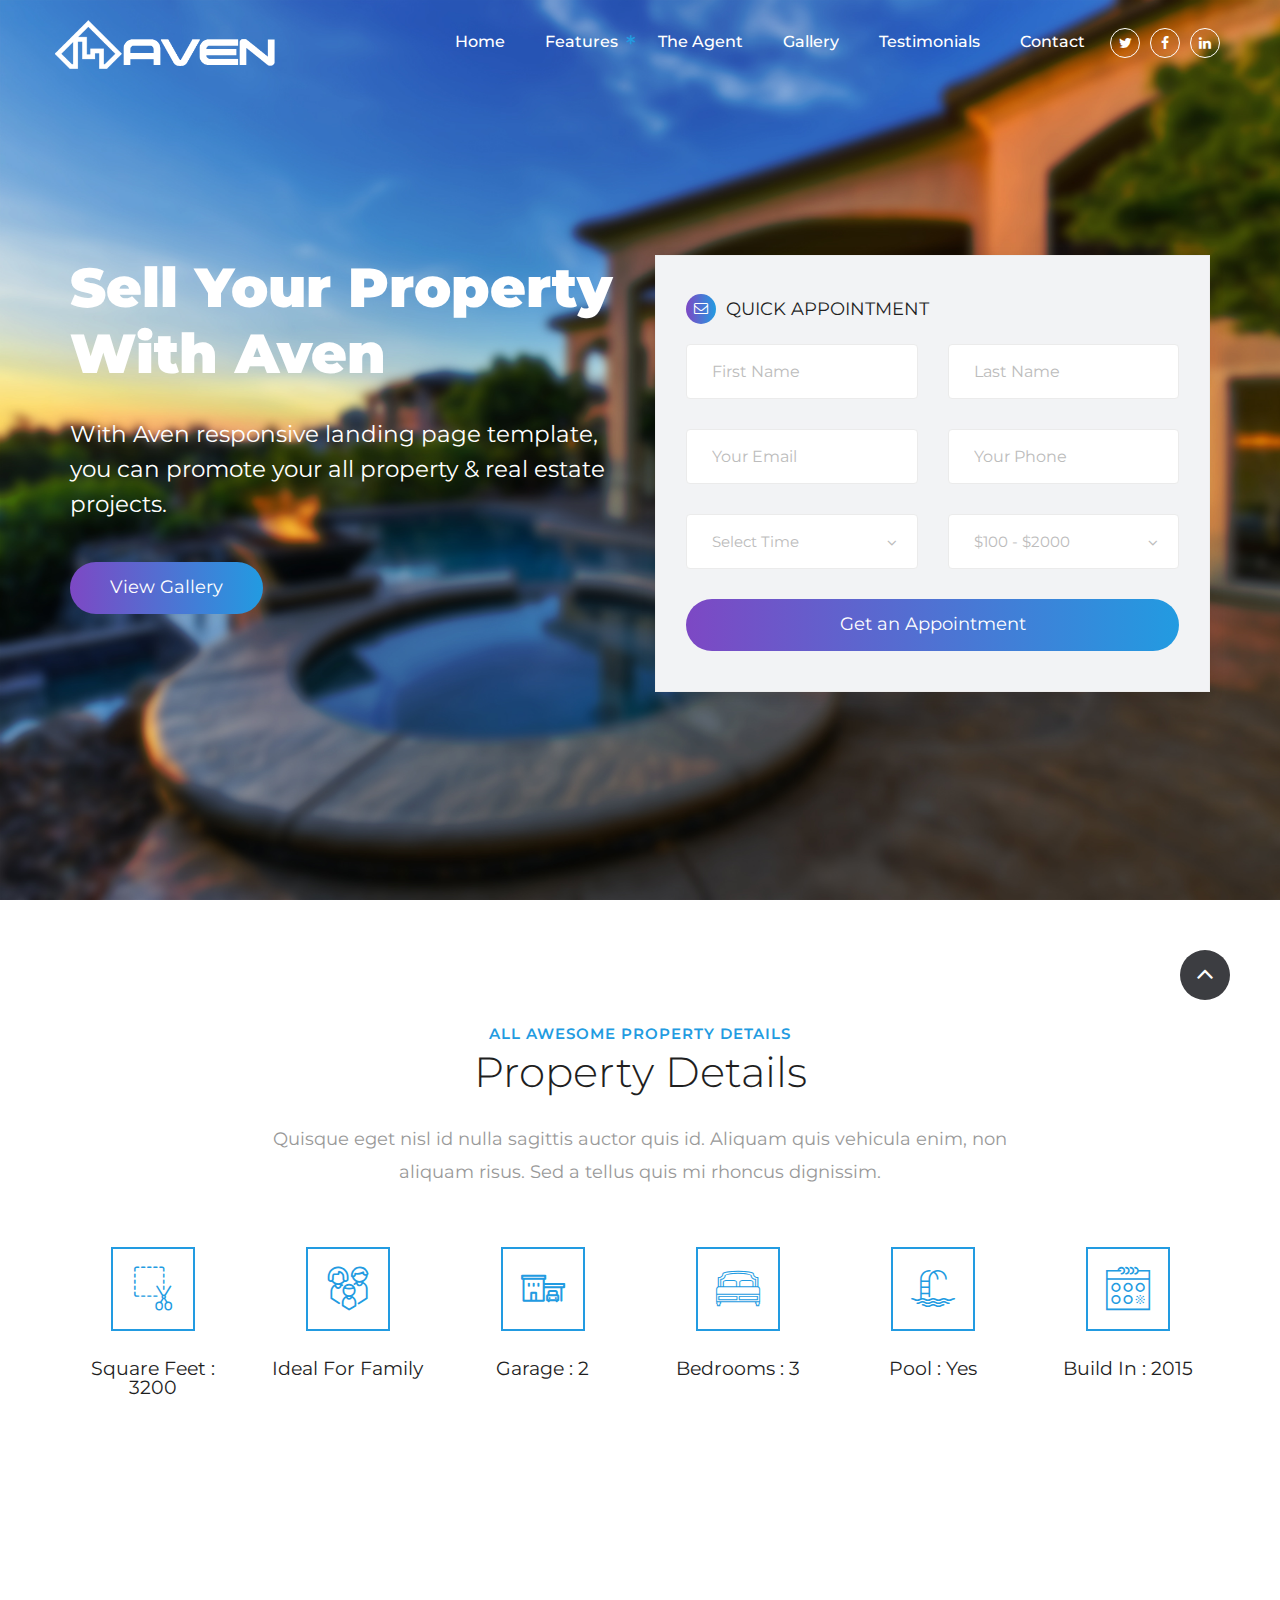
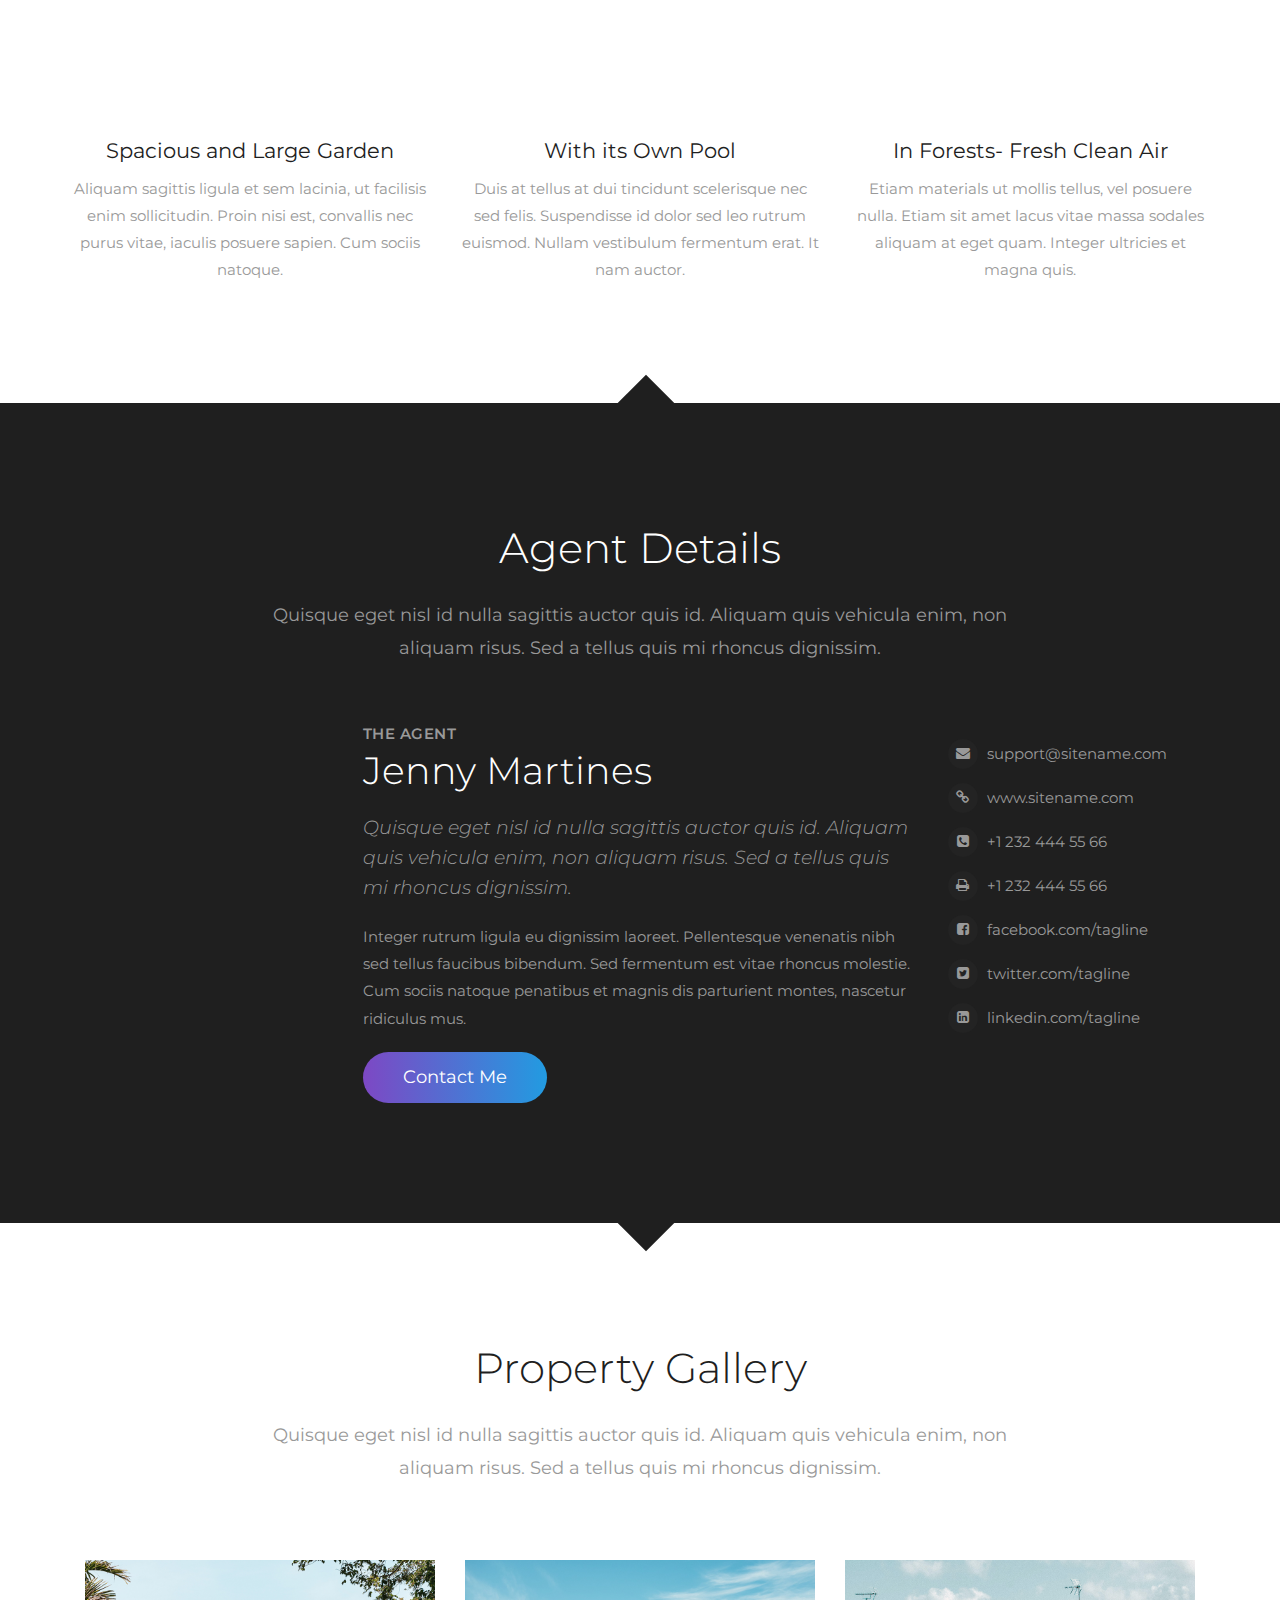
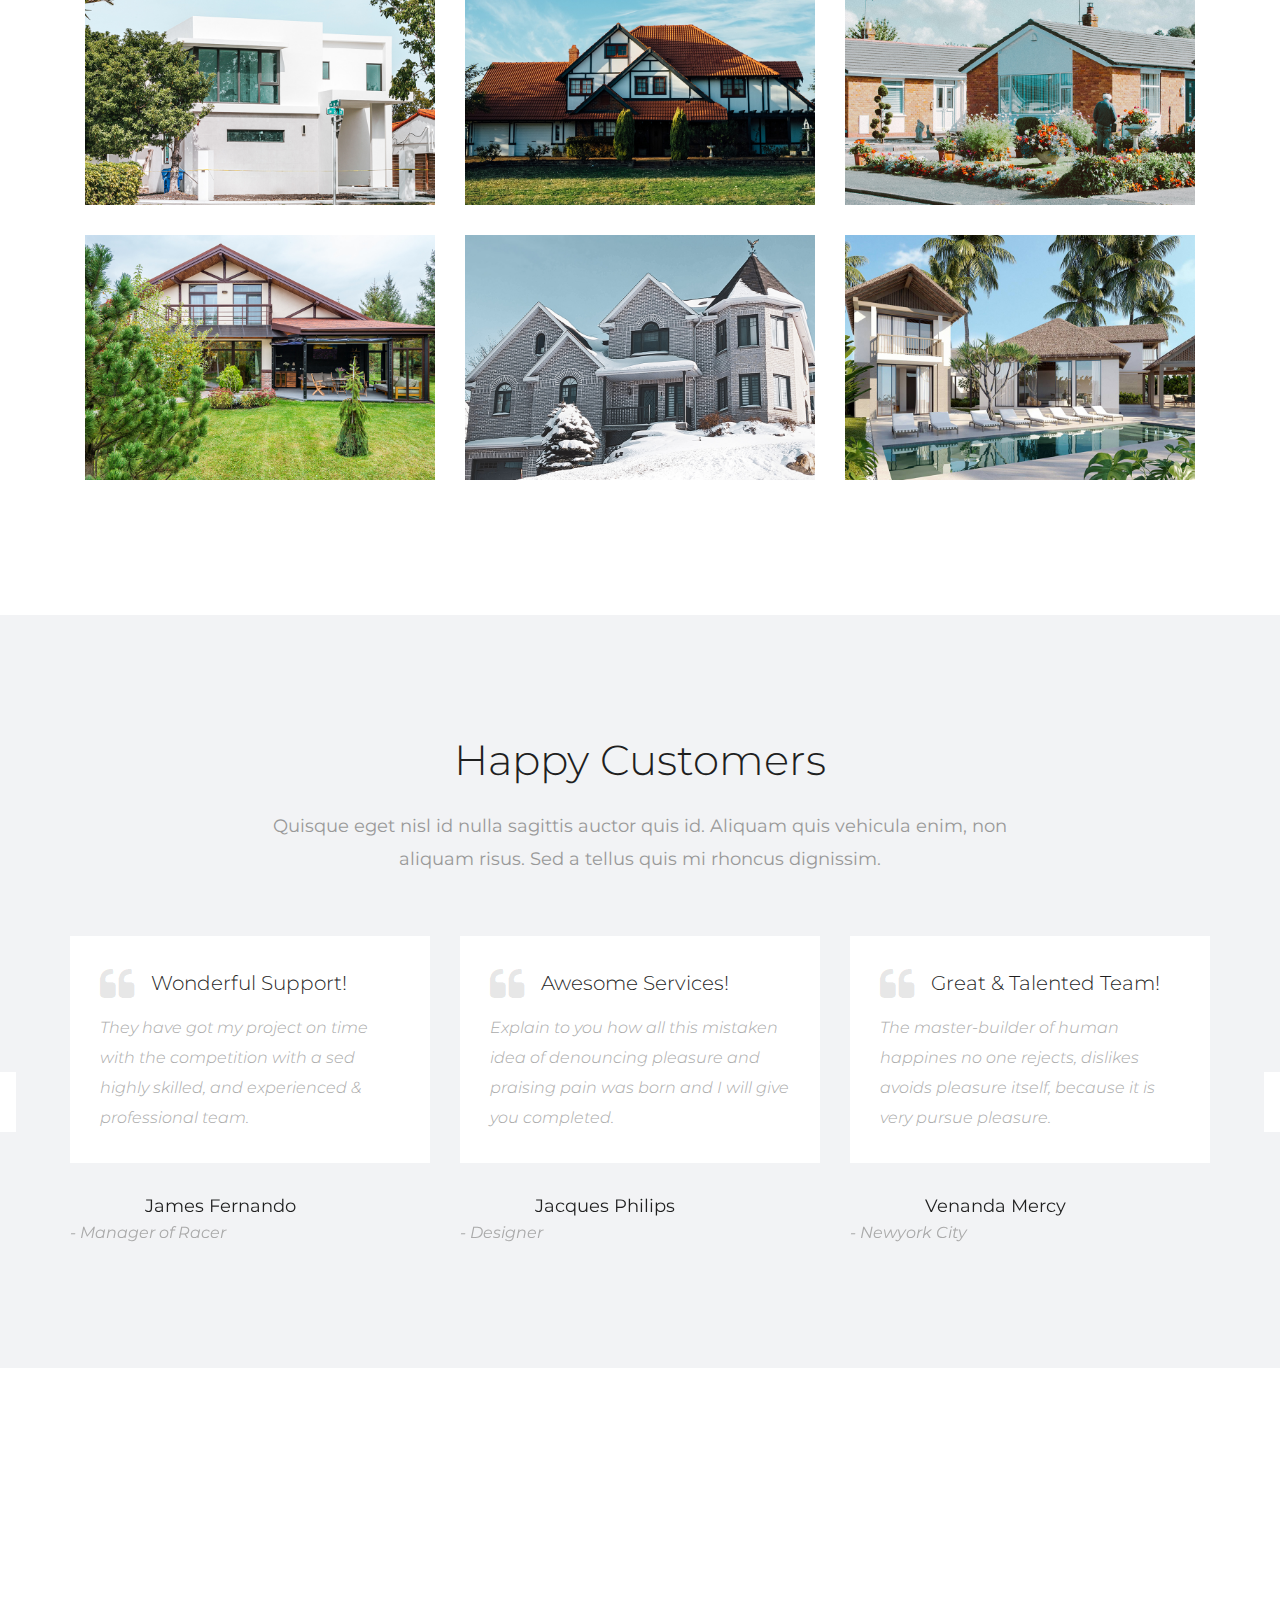
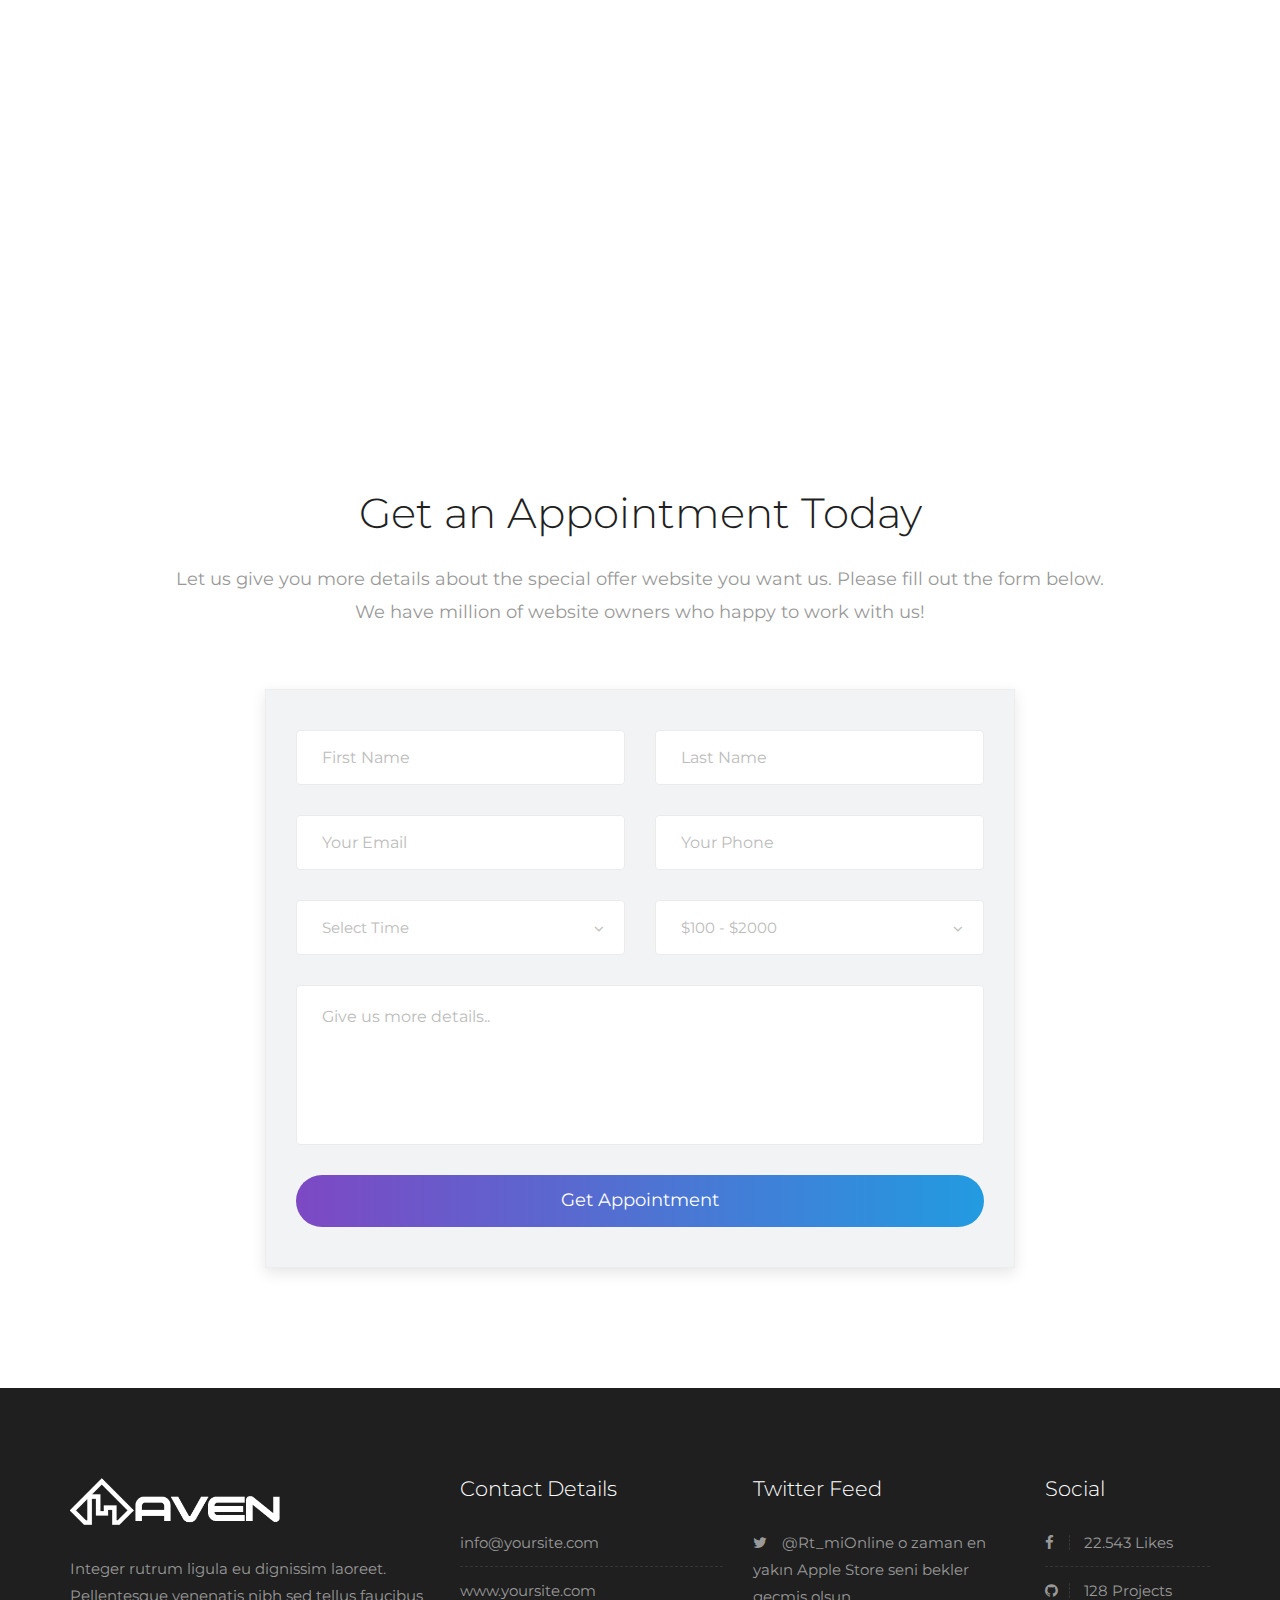
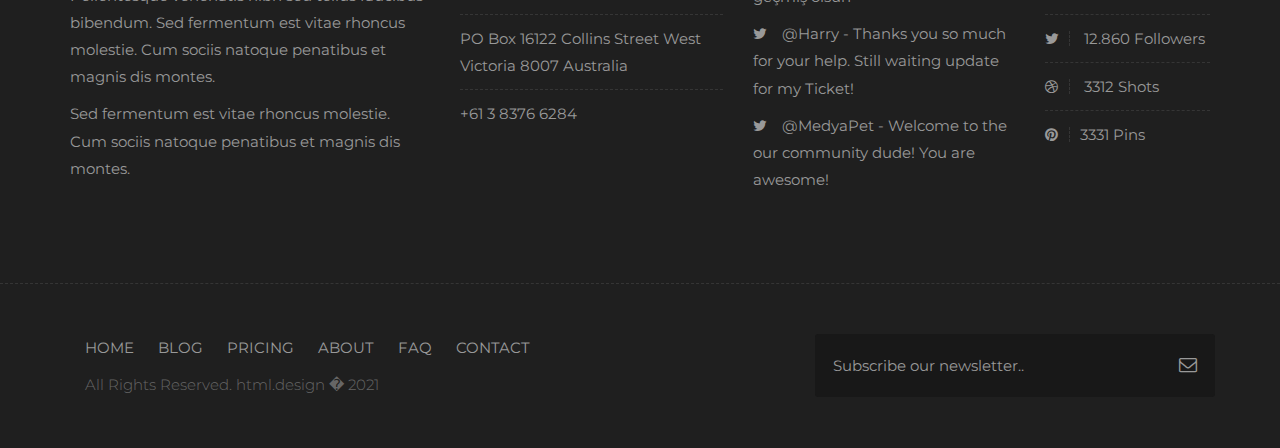
==== index.html @ b2df830f "Start Version" ====
<!DOCTYPE html><html lang="en"><!-- Basic --><head><meta charset="utf-8">
   <meta http-equiv="X-UA-Compatible" content="IE=edge">
   <!-- Mobile Metas -->
   <meta name="viewport" content="width=device-width, minimum-scale=1.0, maximum-scale=1.0, user-scalable=no">
   <!-- Site Metas -->
   <title>Aven - Real Estate Responsive HTML5 Landing Page Template</title>
   <meta name="keywords" content="">
   <meta name="description" content="">
   <meta name="author" content="">
   <!-- Site Icons -->
   <link rel="shortcut icon" href="images/favicon.ico" type="image/x-icon">
   <link rel="apple-touch-icon" href="images/apple-touch-icon.png">
   <!-- Bootstrap CSS -->
   <link rel="stylesheet" href="css/bootstrap.min.css">
   <!-- Site CSS -->
   <link rel="stylesheet" href="css/style.css">
   <!-- Colors CSS -->
   <link rel="stylesheet" href="css/colors.css">
   <!-- ALL VERSION CSS -->
   <link rel="stylesheet" href="css/versions.css">
   <!-- Responsive CSS -->
   <link rel="stylesheet" href="css/responsive.css">
   <!-- Custom CSS -->
   <link rel="stylesheet" href="css/custom.css">
   <!-- Modernizer for Portfolio -->
   <script src="js/modernizer.js"></script>
   <!--[if lt IE 9]>
   <script src="https://oss.maxcdn.com/libs/html5shiv/3.7.0/html5shiv.js"></script>
   <script src="https://oss.maxcdn.com/libs/respond.js/1.4.2/respond.min.js"></script>
   <![endif]-->
   </head>
   <body class="realestate_version">
      <!-- LOADER -->
      <div id="preloader">
         <img class="preloader" src="images/loader-realestate.gif" alt="">
      </div>
      <!-- end loader -->
      <!-- END LOADER -->
      <header class="header header_style_01">
         <nav class="megamenu navbar navbar-default" data-spy="affix">
            <div class="container-fluid">
               <div class="navbar-header">
                  <button type="button" class="navbar-toggle collapsed" data-toggle="collapse" data-target="#navbar" aria-expanded="false" aria-controls="navbar">
                  <span class="sr-only">Toggle navigation</span>
                  <span class="icon-bar"></span>
                  <span class="icon-bar"></span>
                  <span class="icon-bar"></span>
                  </button>
                  <a class="navbar-brand" href="index-real-estate.html"><img src="images/logo.png" width="220" alt="image"></a>
               </div>
               <div id="navbar" class="navbar-collapse collapse">
                  <ul class="nav navbar-nav navbar-right">
                     <li><a data-scroll="" href="#home">Home</a></li>
                     <li><a data-scroll="" href="#features">Features <span class="hidden-xs">*</span></a></li>
                     <li><a data-scroll="" href="#agent">The Agent</a></li>
                     <li><a data-scroll="" href="#gallery">Gallery</a></li>
                     <li><a data-scroll="" href="#testimonials">Testimonials</a></li>
                     <li><a data-scroll="" href="#support">Contact</a></li>
                     <li class="social-links"><a href="#"><i class="fa fa-twitter global-radius"></i></a></li>
                     <li class="social-links"><a href="#"><i class="fa fa-facebook global-radius"></i></a></li>
                     <li class="social-links"><a href="#"><i class="fa fa-linkedin global-radius"></i></a></li>
                  </ul>
               </div>
            </div>
         </nav>
      </header>
      <div id="home" class="parallax first-section" data-stellar-background-ratio="0.4" style="background-image:url('images/parallax.jpg');">
         <div class="container">
            <div class="row">
               <div class="col-md-6 col-sm-12">
                  <div class="big-tagline clearfix">
                     <h2>Sell Your Property with Aven</h2>
                     <p class="lead">With Aven responsive landing page template, you can promote your all property & real estate projects. </p>
                     <a data-scroll="" href="#gallery" class="btn btn-light btn-radius grd1 btn-brd">View Gallery</a>
                  </div>
               </div>
               <div class="col-md-6 wow slideInRight hidden-xs hidden-sm">
                  <div class="contact_form">
                     <h3><i class="fa fa-envelope-o grd1 global-radius"></i> QUICK APPOINTMENT</h3>
                     <form id="contactform1" class="row" name="contactform" method="post">
                        <fieldset class="row-fluid">
                           <div class="col-lg-6 col-md-6 col-sm-6 col-xs-12">
                              <input type="text" name="first_name1" id="first_name1" class="form-control" placeholder="First Name">
                           </div>
                           <div class="col-lg-6 col-md-6 col-sm-6 col-xs-12">
                              <input type="text" name="last_name1" id="last_name1" class="form-control" placeholder="Last Name">
                           </div>
                           <div class="col-lg-6 col-md-6 col-sm-6 col-xs-12">
                              <input type="email" name="email1" id="email1" class="form-control" placeholder="Your Email">
                           </div>
                           <div class="col-lg-6 col-md-6 col-sm-6 col-xs-12">
                              <input type="text" name="phone1" id="phone1" class="form-control" placeholder="Your Phone">
                           </div>
                           <div class="col-lg-6 col-md-6 col-sm-6 col-xs-12">
                              <label class="sr-only">Select Time</label>
                              <select name="select_service1" id="select_service1" class="selectpicker form-control" data-style="btn-white">
                                 <option value="selecttime">Select Time</option>
                                 <option value="Weekdays">Weekdays</option>
                                 <option value="Weekend">Weekend</option>
                              </select>
                           </div>
                           <div class="col-lg-6 col-md-6 col-sm-6 col-xs-12">
                              <label class="sr-only">What is max price?</label>
                              <select name="select_price1" id="select_price1" class="selectpicker form-control" data-style="btn-white">
                                 <option value="$100 - $2000">$100 - $2000</option>
                                 <option value="$2000 - $4000">$2000 - $4000</option>
                                 <option value="$4000 - $10000">$4000 - $10000</option>
                              </select>
                           </div>
                           <div class="col-lg-12 col-md-12 col-sm-12 col-xs-12 text-center">
                              <button type="submit" value="SEND" id="submit1" class="btn btn-light btn-radius btn-brd grd1 btn-block">Get an Appointment</button>
                           </div>
                        </fieldset>
                     </form>
                  </div>
               </div>
            </div>
            <!-- end row -->
         </div>
         <!-- end container -->
      </div>
      <!-- end section -->
      <div id="features" class="section wb">
         <div class="container">
            <div class="section-title row text-center">
               <div class="col-md-8 col-md-offset-2">
                  <small>All Awesome Property Details</small>
                  <h3>Property Details</h3>
                  <p class="lead">Quisque eget nisl id nulla sagittis auctor quis id. Aliquam quis vehicula enim, non aliquam risus. Sed a tellus quis mi rhoncus dignissim.</p>
               </div>
               <!-- end col -->
            </div>
            <!-- end title -->
            <div class="property-detail row clearfix">
               <div class="col-md-2 col-sm-3 col-xs-6">
                  <i class="flaticon-coupon effect-1"></i>
                  <h4>Square Feet : 3200</h4>
               </div>
               <!-- end col -->
               <div class="col-md-2 col-sm-3 col-xs-6">
                  <i class="flaticon-family-room effect-1"></i>
                  <h4>Ideal for Family</h4>
               </div>
               <!-- end col -->
               <div class="col-md-2 col-sm-3 col-xs-6">
                  <i class="flaticon-house effect-1"></i>
                  <h4>Garage : 2</h4>
               </div>
               <!-- end col -->  
               <div class="col-md-2 col-sm-3 col-xs-6">
                  <i class="flaticon-full-bed effect-1"></i>
                  <h4>Bedrooms : 3</h4>
               </div>
               <!-- end col -->  
               <div class="col-md-2 col-sm-3 col-xs-6">
                  <i class="flaticon-swimming-pool effect-1"></i>
                  <h4>Pool : Yes</h4>
               </div>
               <!-- end col -->
               <div class="col-md-2 col-sm-3 col-xs-6">
                  <i class="flaticon-calendar effect-1"></i>
                  <h4>Build in : 2015</h4>
               </div>
               <!-- end col -->  
            </div>
            <!-- end how-its-work -->
            <hr class="invis">
            <div class="row text-center">
               <div class="col-md-4 col-sm-6 col-xs-12">
                  <div class="service-widget">
                     <div class="post-media wow fadeIn">
                        <a href="uploads/estate_01.jpg" data-rel="prettyPhoto[gal]" class="hoverbutton global-radius"><i class="flaticon-unlink"></i></a>
                        <img src="images/estate_01.jpg" alt="" class="img-responsive img-rounded">
                     </div>
                     <h3>Spacious and Large Garden</h3>
                     <p>Aliquam sagittis ligula et sem lacinia, ut facilisis enim sollicitudin. Proin nisi est, convallis nec purus vitae, iaculis posuere sapien. Cum sociis natoque.</p>
                  </div>
                  <!-- end service -->
               </div>
               <div class="col-md-4 col-sm-6 col-xs-12">
                  <div class="service-widget">
                     <div class="post-media wow fadeIn">
                        <a href="uploads/estate_03.jpg" data-rel="prettyPhoto[gal]" class="hoverbutton global-radius"><i class="flaticon-unlink"></i></a>
                        <img src="images/estate_03.jpg" alt="" class="img-responsive img-rounded">
                     </div>
                     <h3>With its Own Pool</h3>
                     <p>Duis at tellus at dui tincidunt scelerisque nec sed felis. Suspendisse id dolor sed leo rutrum euismod. Nullam vestibulum fermentum erat. It nam auctor. </p>
                  </div>
                  <!-- end service -->
               </div>
               <div class="col-md-4 col-sm-6 col-xs-12">
                  <div class="service-widget">
                     <div class="post-media wow fadeIn">
                        <a href="uploads/estate_02.jpg" data-rel="prettyPhoto[gal]" class="hoverbutton global-radius"><i class="flaticon-unlink"></i></a>
                        <img src="images/estate_02.jpg" alt="" class="img-responsive img-rounded">
                     </div>
                     <h3>In Forests- Fresh Clean Air</h3>
                     <p>Etiam materials ut mollis tellus, vel posuere nulla. Etiam sit amet lacus vitae massa sodales aliquam at eget quam. Integer ultricies et magna quis.</p>
                  </div>
                  <!-- end service -->
               </div>
            </div>
            <!-- end row -->
         </div>
         <!-- end container -->
         <div class="sep1"></div>
      </div>
      <!-- end section -->
      <div id="agent" class="parallax section db parallax-off" style="background-image:url('uploads/parallax_02.png');">
         <div class="container">
            <div class="section-title row text-center">
               <div class="col-md-8 col-md-offset-2">
                  <h3>Agent Details</h3>
                  <p class="lead">Quisque eget nisl id nulla sagittis auctor quis id. Aliquam quis vehicula enim, non aliquam risus. Sed a tellus quis mi rhoncus dignissim.</p>
               </div>
               <!-- end col -->
            </div>
            <!-- end title -->
            <div class="row">
               <div class="col-md-3">
                  <div class="post-media wow fadeIn">
                     <img src="images/agent.jpg" alt="" class="img-responsive img-rounded">
                     <a href="https://www.youtube.com/watch?v=nrJtHemSPW4" data-rel="prettyPhoto[gal]" class="playbutton"><i class="flaticon-play-button"></i></a>
                  </div>
                  <!-- end media -->
               </div>
               <!-- end col -->
               <div class="col-md-6">
                  <div class="message-box">
                     <h4>The Agent</h4>
                     <h2>Jenny Martines</h2>
                     <p class="lead">Quisque eget nisl id nulla sagittis auctor quis id. Aliquam quis vehicula enim, non aliquam risus. Sed a tellus quis mi rhoncus dignissim.</p>
                     <p> Integer rutrum ligula eu dignissim laoreet. Pellentesque venenatis nibh sed tellus faucibus bibendum. Sed fermentum est vitae rhoncus molestie. Cum sociis natoque penatibus et magnis dis parturient montes, nascetur ridiculus mus. </p>
                     <a href="#contact" data-scroll="" class="btn btn-light global-radius btn-brd grd1 effect-1">Contact Me</a>
                  </div>
                  <!-- end messagebox -->
               </div>
               <!-- end col -->
               <div class="col-md-3">
                  <div class="agencies_meta clearfix">
                     <span><i class="fa fa-envelope "></i> <a href="/cdn-cgi/l/email-protection#31424441415e434571425845545f505c541f525e5c"><span class="__cf_email__" data-cfemail="23505653534c515763504a57464d424e460d404c4e">[email�protected]</span></a></span>
                     <span><i class="fa fa-link "></i> <a href="#">www.sitename.com</a></span>
                     <span><i class="fa fa-phone-square "></i> +1 232 444 55 66</span>
                     <span><i class="fa fa-print "></i> +1 232 444 55 66</span>
                     <span><i class="fa fa-facebook-square "></i> <a href="#">facebook.com/tagline</a></span>
                     <span><i class="fa fa-twitter-square "></i> <a href="#">twitter.com/tagline</a></span>
                     <span><i class="fa fa-linkedin-square "></i> <a href="#">linkedin.com/tagline</a></span>
                  </div>
                  <!-- end agencies_meta -->
               </div>
               <!-- end col -->
            </div>
            <!-- end row -->
         </div>
      </div>
      <div id="gallery" class="section wb">
         <div class="sep2"></div>
         <div class="container">
            <div class="section-title row text-center">
               <div class="col-md-8 col-md-offset-2">
                  <h3>Property Gallery</h3>
                  <p class="lead">Quisque eget nisl id nulla sagittis auctor quis id. Aliquam quis vehicula enim, non aliquam risus. Sed a tellus quis mi rhoncus dignissim.</p>
               </div>
               <!-- end col -->
            </div>
            <!-- end title -->
            <div id="da-thumbs" class="da-thumbs portfolio">
               <div class="post-media pitem item-w1 item-h1 cat1">
                  <a href="uploads/home_01.jpg" data-rel="prettyPhoto[gal]">
                     <img src="images/home_01.jpg" alt="" class="img-responsive">
                     <div>
                        <i class="flaticon-unlink"></i>
                     </div>
                  </a>
               </div>
               <div class="post-media pitem item-w1 item-h1 cat2">
                  <a href="uploads/home_02.jpg" data-rel="prettyPhoto[gal]">
                     <img src="images/home_02.jpg" alt="" class="img-responsive">
                     <div>
                        <i class="flaticon-unlink"></i>
                     </div>
                  </a>
               </div>
               <div class="post-media pitem item-w1 item-h1 cat1">
                  <a href="uploads/home_03.jpg" data-rel="prettyPhoto[gal]">
                     <img src="images/home_03.jpg" alt="" class="img-responsive">
                     <div>
                        <i class="flaticon-unlink"></i>
                     </div>
                  </a>
               </div>
               <div class="post-media pitem item-w1 item-h1 cat3">
                  <a href="uploads/home_04.jpg" data-rel="prettyPhoto[gal]">
                     <img src="images/home_04.jpg" alt="" class="img-responsive">
                     <div>
                        <i class="flaticon-unlink"></i>
                     </div>
                  </a>
               </div>
               <div class="post-media pitem item-w1 item-h1 cat2">
                  <a href="uploads/home_05.jpg" data-rel="prettyPhoto[gal]">
                     <img src="images/home_05.jpg" alt="" class="img-responsive">
                     <div>
                        <i class="flaticon-unlink"></i>
                     </div>
                  </a>
               </div>
               <div class="post-media pitem item-w1 item-h1 cat1">
                  <a href="uploads/home_06.jpg" data-rel="prettyPhoto[gal]">
                     <img src="images/home_06.jpg" alt="" class="img-responsive">
                     <div>
                        <i class="flaticon-unlink"></i>
                     </div>
                  </a>
               </div>
            </div>
            <!-- end portfolio -->
         </div>
         <!-- end container -->
      </div>
      <!-- end section -->
      <div id="testimonials" class="section lb">
         <div class="container">
            <div class="section-title row text-center">
               <div class="col-md-8 col-md-offset-2">
                  <h3>Happy Customers</h3>
                  <p class="lead">Quisque eget nisl id nulla sagittis auctor quis id. Aliquam quis vehicula enim, non aliquam risus. Sed a tellus quis mi rhoncus dignissim.</p>
               </div>
               <!-- end col -->
            </div>
            <!-- end title -->
            <div class="row">
               <div class="col-md-12 col-sm-12">
                  <div class="testi-carousel owl-carousel owl-theme">
                     <div class="testimonial clearfix">
                        <div class="desc">
                           <h3><i class="fa fa-quote-left"></i> Wonderful Support!</h3>
                           <p class="lead">They have got my project on time with the competition with a sed highly skilled, and experienced & professional team.</p>
                        </div>
                        <div class="testi-meta">
                           <img src="uploads/testi_01.png" alt="" class="img-responsive alignleft">
                           <h4>James Fernando <small>- Manager of Racer</small></h4>
                        </div>
                        <!-- end testi-meta -->
                     </div>
                     <!-- end testimonial -->
                     <div class="testimonial clearfix">
                        <div class="desc">
                           <h3><i class="fa fa-quote-left"></i> Awesome Services!</h3>
                           <p class="lead">Explain to you how all this mistaken idea of denouncing pleasure and praising pain was born and I will give you completed.</p>
                        </div>
                        <div class="testi-meta">
                           <img src="uploads/testi_02.png" alt="" class="img-responsive alignleft">
                           <h4>Jacques Philips <small>- Designer</small></h4>
                        </div>
                        <!-- end testi-meta -->
                     </div>
                     <!-- end testimonial -->
                     <div class="testimonial clearfix">
                        <div class="desc">
                           <h3><i class="fa fa-quote-left"></i> Great & Talented Team!</h3>
                           <p class="lead">The master-builder of human happines no one rejects, dislikes avoids pleasure itself, because it is very pursue pleasure. </p>
                        </div>
                        <div class="testi-meta">
                           <img src="uploads/testi_03.png" alt="" class="img-responsive alignleft">
                           <h4>Venanda Mercy <small>- Newyork City</small></h4>
                        </div>
                        <!-- end testi-meta -->
                     </div>
                     <!-- end testimonial -->
                     <div class="testimonial clearfix">
                        <div class="desc">
                           <h3><i class="fa fa-quote-left"></i> Wonderful Support!</h3>
                           <p class="lead">They have got my project on time with the competition with a sed highly skilled, and experienced & professional team.</p>
                        </div>
                        <div class="testi-meta">
                           <img src="uploads/testi_01.png" alt="" class="img-responsive alignleft">
                           <h4>James Fernando <small>- Manager of Racer</small></h4>
                        </div>
                        <!-- end testi-meta -->
                     </div>
                     <!-- end testimonial -->
                     <div class="testimonial clearfix">
                        <div class="desc">
                           <h3><i class="fa fa-quote-left"></i> Awesome Services!</h3>
                           <p class="lead">Explain to you how all this mistaken idea of denouncing pleasure and praising pain was born and I will give you completed.</p>
                        </div>
                        <div class="testi-meta">
                           <img src="uploads/testi_02.png" alt="" class="img-responsive alignleft">
                           <h4>Jacques Philips <small>- Designer</small></h4>
                        </div>
                        <!-- end testi-meta -->
                     </div>
                     <!-- end testimonial -->
                     <div class="testimonial clearfix">
                        <div class="desc">
                           <h3><i class="fa fa-quote-left"></i> Great & Talented Team!</h3>
                           <p class="lead">The master-builder of human happines no one rejects, dislikes avoids pleasure itself, because it is very pursue pleasure. </p>
                        </div>
                        <div class="testi-meta">
                           <img src="uploads/testi_03.png" alt="" class="img-responsive alignleft">
                           <h4>Venanda Mercy <small>- Newyork City</small></h4>
                        </div>
                        <!-- end testi-meta -->
                     </div>
                     <!-- end testimonial -->
                  </div>
                  <!-- end carousel -->
               </div>
               <!-- end col -->
            </div>
            <!-- end row -->
         </div>
         <!-- end container -->
      </div>
      <!-- end section -->
      <div id="map"></div>
      <div id="support" class="section wb">
         <div class="container">
            <div class="section-title text-center">
               <h3>Get an Appointment Today</h3>
               <p class="lead">Let us give you more details about the special offer website you want us. Please fill out the form below. <br>We have million of website owners who happy to work with us!</p>
            </div>
            <!-- end title -->
            <div class="row">
               <div class="col-md-8 col-md-offset-2">
                  <div class="contact_form">
                     <div id="message"></div>
                     <form id="contactform" class="row" action="contact.php" name="contactform" method="post">
                        <fieldset class="row-fluid">
                           <div class="col-lg-6 col-md-6 col-sm-6 col-xs-12">
                              <input type="text" name="first_name" id="first_name" class="form-control" placeholder="First Name">
                           </div>
                           <div class="col-lg-6 col-md-6 col-sm-6 col-xs-12">
                              <input type="text" name="last_name" id="last_name" class="form-control" placeholder="Last Name">
                           </div>
                           <div class="col-lg-6 col-md-6 col-sm-6 col-xs-12">
                              <input type="email" name="email" id="email" class="form-control" placeholder="Your Email">
                           </div>
                           <div class="col-lg-6 col-md-6 col-sm-6 col-xs-12">
                              <input type="text" name="phone" id="phone" class="form-control" placeholder="Your Phone">
                           </div>
                           <div class="col-lg-6 col-md-6 col-sm-6 col-xs-12">
                              <label class="sr-only">Select Time</label>
                              <select name="select_service" id="select_service" class="selectpicker form-control" data-style="btn-white">
                                 <option value="selecttime">Select Time</option>
                                 <option value="Weekdays">Weekdays</option>
                                 <option value="Weekend">Weekend</option>
                              </select>
                           </div>
                           <div class="col-lg-6 col-md-6 col-sm-6 col-xs-12">
                              <label class="sr-only">What is max price?</label>
                              <select name="select_price" id="select_price" class="selectpicker form-control" data-style="btn-white">
                                 <option value="$100 - $2000">$100 - $2000</option>
                                 <option value="$2000 - $4000">$2000 - $4000</option>
                                 <option value="$4000 - $10000">$4000 - $10000</option>
                              </select>
                           </div>
                           <div class="col-lg-12 col-md-12 col-sm-12 col-xs-12">
                              <textarea class="form-control" name="comments" id="comments" rows="6" placeholder="Give us more details.."></textarea>
                           </div>
                           <div class="col-lg-12 col-md-12 col-sm-12 col-xs-12 text-center">
                              <button type="submit" value="SEND" id="submit" class="btn btn-light btn-radius btn-brd grd1 btn-block">Get Appointment</button>
                           </div>
                        </fieldset>
                     </form>
                  </div>
               </div>
               <!-- end col -->
            </div>
            <!-- end row -->
         </div>
         <!-- end container -->
      </div>
      <!-- end section -->
      <footer class="footer">
         <div class="container">
            <div class="row">
               <div class="col-md-4 col-sm-4 col-xs-12">
                  <div class="widget clearfix">
                     <div class="widget-title">
                        <img src="images/logo.png" width="210" alt="">
                     </div>
                     <p> Integer rutrum ligula eu dignissim laoreet. Pellentesque venenatis nibh sed tellus faucibus bibendum. Sed fermentum est vitae rhoncus molestie. Cum sociis natoque penatibus et magnis dis montes.</p>
                     <p>Sed fermentum est vitae rhoncus molestie. Cum sociis natoque penatibus et magnis dis montes.</p>
                  </div>
                  <!-- end clearfix -->
               </div>
               <!-- end col -->
               <div class="col-md-3 col-sm-3 col-xs-12">
                  <div class="widget clearfix">
                     <div class="widget-title">
                        <h3>Contact Details</h3>
                     </div>
                     <ul class="footer-links">
                        <li><a href="/cdn-cgi/l/email-protection#6546"><span class="__cf_email__" data-cfemail="137a7d757c536a7c6661607a67763d707c7e">[email�protected]</span></a></li>
                        <li><a href="#">www.yoursite.com</a></li>
                        <li>PO Box 16122 Collins Street West Victoria 8007 Australia</li>
                        <li>+61 3 8376 6284</li>
                     </ul>
                     <!-- end links -->
                  </div>
                  <!-- end clearfix -->
               </div>
               <!-- end col -->
               <div class="col-md-3 col-sm-3 col-xs-12">
                  <div class="widget clearfix">
                     <div class="widget-title">
                        <h3>Twitter Feed</h3>
                     </div>
                     <ul class="twitter-widget footer-links">
                        <li><a href="#"><i class="fa fa-twitter"></i> @Rt_miOnline o zaman en yakın Apple Store seni bekler geçmiş olsun</a></li>
                        <li><a href="#"><i class="fa fa-twitter"></i> @Harry - Thanks you so much for your help. Still waiting update for my Ticket!</a></li>
                        <li><a href="#"><i class="fa fa-twitter"></i> @MedyaPet - Welcome to the our community dude! You are awesome!</a></li>
                     </ul>
                     <!-- end links -->
                  </div>
                  <!-- end clearfix -->
               </div>
               <!-- end col -->
               <div class="col-md-2 col-sm-2 col-xs-12">
                  <div class="widget clearfix">
                     <div class="widget-title">
                        <h3>Social</h3>
                     </div>
                     <ul class="footer-links">
                        <li><a href="#"><i class="fa fa-facebook"></i> 22.543 Likes</a></li>
                        <li><a href="#"><i class="fa fa-github"></i> 128 Projects</a></li>
                        <li><a href="#"><i class="fa fa-twitter"></i> 12.860 Followers</a></li>
                        <li><a href="#"><i class="fa fa-dribbble"></i> 3312 Shots</a></li>
                        <li><a href="#"><i class="fa fa-pinterest"></i>3331 Pins</a></li>
                     </ul>
                     <!-- end links -->
                  </div>
                  <!-- end clearfix -->
               </div>
               <!-- end col -->
            </div>
            <!-- end row -->
         </div>
         <!-- end container -->
      </footer>
      <!-- end footer -->
      <div class="copyrights">
         <div class="container">
            <div class="footer-distributed">
               <div class="footer-left">
                  <p class="footer-links">
                     <a href="#">Home</a>
                     <a href="#">Blog</a>
                     <a href="#">Pricing</a>
                     <a href="#">About</a>
                     <a href="#">Faq</a>
                     <a href="#">Contact</a>
                  </p>
                  <p class="footer-company-name">All Rights Reserved. <a href="https://html.design/">html.design</a> � 2021</p>
               </div>
               <div class="footer-right">
                  <form method="get" action="#">
                     <input placeholder="Subscribe our newsletter.." name="search">
                     <i class="fa fa-envelope-o"></i>
                  </form>
               </div>
            </div>
         </div>
         <!-- end container -->
      </div>
      <!-- end copyrights -->
      <a href="#home" data-scroll="" class="dmtop global-radius"><i class="fa fa-angle-up"></i></a>
      <!-- ALL JS FILES -->
      <script data-cfasync="false" src="js/email-decode.min.js"></script><script src="js/all.js"></script>
      <!-- ALL PLUGINS -->
      <script src="js/custom.js"></script>
      <script src="js/portfolio.js"></script>
      <script src="js/hoverdir.js"></script>    
      <script src="https://maps.googleapis.com/maps/api/js?sensor=false&libraries=places"></script>
      <!-- MAP & CONTACT -->
      <script src="js/map.js"></script>
   
<include id="includedContent"></include>
  <script>
  $(function(){
      $("#includedContent").load("../htmlads.html"); 
    });
  </script>

 
</body></html>
---- css/style.css ----
/*------------------------------------------------------------------
    File Name: style.css
    Template Name: Aven
-------------------------------------------------------------------*/


/*------------------------------------------------------------------
    [Table of contents]

    1. IMPORT FONTS
    2. IMPORT FILES
    3. SKELETON
    4. WP CORE
    5. HEADER
    6. SECTIONS
    7. SECTIONS
    8. PORTFOLIO
    9. TESTIMONIALS
    10. PRICING TABLES
    11. ICON BOXES
    12. MESSAGE BOXES
    13. FEATURES
    14. CONTACT
    15. FOOTER
    16. MISC
    17. BUTTONS
-------------------------------------------------------------------*/


/*------------------------------------------------------------------
    IMPORT FONTS
-------------------------------------------------------------------*/

@import url(https://fonts.googleapis.com/css?family=Source+Sans+Pro:300,400,400i,600,700,900);
@import url(https://fonts.googleapis.com/css?family=Raleway:300,300i,400,400i,500,500i,600,600i,700,700i);
@import url('https://fonts.googleapis.com/css2?family=Montserrat:wght@100;200;300;400;500;600;700;800;900&display=swap');
@import url(https://fonts.googleapis.com/css?family=Roboto:300,400,400i,500,500i,700,700i);
@import url(https://fonts.googleapis.com/css?family=Arvo:400,400i,700,700i);

/*------------------------------------------------------------------
    IMPORT FILES
-------------------------------------------------------------------*/

@import url(animate.css);
@import url(flaticon.css);
@import url(prettyPhoto.css);
@import url(owl.carousel.css);
@import url(font-awesome.min.css);

/*------------------------------------------------------------------
    SKELETON
-------------------------------------------------------------------*/

body {
    color: #999;
    font-size: 15px;
    font-family: 'Montserrat', sans-serif;
    line-height: 1.80857;
}

body.demos .section {
    background: url(../images/bg.png) repeat top center #f2f3f5;
}

body.demos .section-title img {
    max-width: 280px;
    display: block;
    margin: 10px auto;
}

body.demos .service-widget h3 {
    border-bottom: 1px solid #ededed;
    font-size: 18px;
    padding: 20px 0;
    background-color: #ffffff;
}

body.demos .service-widget {
    margin: 0 0 30px;
    padding: 30px;
    background-color: #fff
}

body.demos .container-fluid {
    max-width: 1080px
}

a {
    color: #1f1f1f;
    text-decoration: none !important;
    outline: none !important;
    -webkit-transition: all .3s ease-in-out;
    -moz-transition: all .3s ease-in-out;
    -ms-transition: all .3s ease-in-out;
    -o-transition: all .3s ease-in-out;
    transition: all .3s ease-in-out;
}

h1,
h2,
h3,
h4,
h5,
h6 {
    letter-spacing: 0;
    font-weight: normal;
    position: relative;
    padding: 0 0 10px 0;
    font-weight: normal;
    line-height: 120% !important;
    color: #1f1f1f;
    margin: 0
}

h1 {
    font-size: 24px
}

h2 {
    font-size: 22px
}

h3 {
    font-size: 18px
}

h4 {
    font-size: 16px
}

h5 {
    font-size: 14px
}

h6 {
    font-size: 13px
}

h1 a,
h2 a,
h3 a,
h4 a,
h5 a,
h6 a {
    color: #212121;
    text-decoration: none!important;
    opacity: 1
}

h1 a:hover,
h2 a:hover,
h3 a:hover,
h4 a:hover,
h5 a:hover,
h6 a:hover {
    opacity: .8
}

a {
    color: #1f1f1f;
    text-decoration: none;
    outline: none;
}

a,
.btn {
    text-decoration: none !important;
    outline: none !important;
    -webkit-transition: all .3s ease-in-out;
    -moz-transition: all .3s ease-in-out;
    -ms-transition: all .3s ease-in-out;
    -o-transition: all .3s ease-in-out;
    transition: all .3s ease-in-out;
}

.btn-custom {
    margin-top: 20px;
    background-color: transparent !important;
    border: 2px solid #ddd;
    padding: 12px 40px;
    font-size: 16px;
}

.lead {
    font-size: 18px;
    line-height: 30px;
    color: #767676;
    margin: 0;
    padding: 0;
}

blockquote {
    margin: 20px 0 20px;
    padding: 30px;
}


/*------------------------------------------------------------------
    WP CORE
-------------------------------------------------------------------*/

.first {
    clear: both
}

.last {
    margin-right: 0
}

.alignnone {
    margin: 5px 20px 20px 0;
}

.aligncenter,
div.aligncenter {
    display: block;
    margin: 5px auto 5px auto;
}

.alignright {
    float: right;
    margin: 10px 0 20px 20px;
}

.alignleft {
    float: left;
    margin: 10px 20px 20px 0;
}

a img.alignright {
    float: right;
    margin: 10px 0 20px 20px;
}

a img.alignnone {
    margin: 10px 20px 20px 0;
}

a img.alignleft {
    float: left;
    margin: 10px 20px 20px 0;
}

a img.aligncenter {
    display: block;
    margin-left: auto;
    margin-right: auto
}

.wp-caption {
    background: #fff;
    border: 1px solid #f0f0f0;
    max-width: 96%;
    /* Image does not overflow the content area */
    padding: 5px 3px 10px;
    text-align: center;
}

.wp-caption.alignnone {
    margin: 5px 20px 20px 0;
}

.wp-caption.alignleft {
    margin: 5px 20px 20px 0;
}

.wp-caption.alignright {
    margin: 5px 0 20px 20px;
}

.wp-caption img {
    border: 0 none;
    height: auto;
    margin: 0;
    max-width: 98.5%;
    padding: 0;
    width: auto;
}

.wp-caption p.wp-caption-text {
    font-size: 11px;
    line-height: 17px;
    margin: 0;
    padding: 0 4px 5px;
}


/* Text meant only for screen readers. */

.screen-reader-text {
    clip: rect(1px, 1px, 1px, 1px);
    position: absolute !important;
    height: 1px;
    width: 1px;
    overflow: hidden;
}

.screen-reader-text:focus {
    background-color: #f1f1f1;
    border-radius: 3px;
    box-shadow: 0 0 2px 2px rgba(0, 0, 0, 0.6);
    clip: auto !important;
    color: #21759b;
    display: block;
    font-size: 14px;
    font-size: 0.875rem;
    font-weight: bold;
    height: auto;
    left: 5px;
    line-height: normal;
    padding: 15px 23px 14px;
    text-decoration: none;
    top: 5px;
    width: auto;
    z-index: 100000;
    /* Above WP toolbar. */
}


/*------------------------------------------------------------------
    HEADER
-------------------------------------------------------------------*/

.megamenu .nav,
.megamenu .collapse,
.megamenu .dropup,
.megamenu .dropdown {
    position: static;
}

.megamenu .container-fluid {
    position: relative;
}

.megamenu .dropdown-menu {
    left: auto;
}

.megamenu .megamenu-content {
    padding: 20px 30px;
}

.megamenu .dropdown.megamenu-fw .dropdown-menu {
    left: 0;
    right: 0;
}

.megamenu .list-unstyled {
    min-width: 200px;
}

.header_style_01 {
    background-color: rgba(255, 255, 255, 0.1);
    display: block;
    left: 0;
    padding: 20px 40px !important;
    position: absolute;
    right: 0;
    top: 0;
    width: 100%;
    z-index: 111;
}

.header_style_01 .navbar-default {
    background-color: transparent;
    border: 0;
}

.header_style_01 .navbar,
.header_style_01 .navbar-nav,
.header_style_01 .navbar-default,
.header_style_01 .nav {
    margin-bottom: 0 !important;
}

.header_style_01 .navbar-brand {
    padding: 0px 15px 0 15px;
}

.header_style_01 .navbar-default .navbar-nav > li > a {
    border-radius: 0;
    color: #ffffff !important;
    font-size: 16px;
    font-style: normal;
    font-weight: 500;
    text-transform: capitalize;
    background-color: transparent;
}

.header_style_01 .navbar-default .navbar-nav > li a {
    background-color: transparent !important;
}

.header_style_01 .navbar-default .navbar-nav > li:hover a,
.header_style_01 .navbar-default .navbar-nav > li:focus a {
    opacity: 0.7;
    filter: alpha(opacity=70);
    /* For IE8 and earlier */
}

.header_style_01 .navbar-right > li {
    margin-top: 2px;
    -webkit-transition: all .3s ease-in-out;
    -moz-transition: all .3s ease-in-out;
    -ms-transition: all .3s ease-in-out;
    -o-transition: all .3s ease-in-out;
    transition: all .3s ease-in-out;
}

.header_style_01 .navbar-right > li > a {
    padding-bottom: 10px;
    padding-top: 10px;
    padding-left: 20px;
    padding-right: 20px;
}

li.social-links {
    margin: 0 8px;
}

li.social-links a {
    padding: 13px 0 !important;
}

.affix-top {
    overflow: hidden;
    visibility: visible;
    opacity: 1;
    top: -100%;
}

.affix {
    top: 0;
    left: 0;
    right: 0;
    width: 100%;
    padding: 20px 40px;
    background-color: #1f1f1f !important;
    -webkit-transition: visibility 0.95s ease-in-out, opacity 0.95s ease-in-out, bottom 0.95s ease-in-out, top 0.95s ease-in-out, left 0.95s ease-in-out, right 0.95s ease-in-out;
    -moz-transition: visibility 0.95s ease-in-out, opacity 0.95s ease-in-out, bottom 0.95s ease-in-out, top 0.95s ease-in-out, left 0.95s ease-in-out, right 0.95s ease-in-out;
    -o-transition: visibility 0.95s ease-in-out, opacity 0.95s ease-in-out, bottom 0.95s ease-in-out, top 0.95s ease-in-out, left 0.95s ease-in-out, right 0.95s ease-in-out;
    transition: visibility 0.95s ease-in-out, opacity 0.95s ease-in-out, top 0.95s ease-in-out, bottom 0.95s ease-in-out, left 0.95s ease-in-out, right 0.95s ease-in-out;
}

.navbar-nav li {
    position: relative;
}

.navbar-nav span {
    font-size: 24px;
    position: absolute;
    right: 2px;
    top: 13px;
}


/*------------------------------------------------------------------
    SECTIONS
-------------------------------------------------------------------*/

.parallax {
    background-attachment: fixed;
    background-size: cover;
    height: 100vh;
    padding: 120px 0;
    position: relative;
    width: 100%;
}

.parallax.parallax-off {
    background-attachment: scroll !important;
    display: block;
    height: 100%;
    min-height: 100%;
    overflow: hidden;
    position: relative;
    background-position: center center;
    vertical-align: sub;
    width: 100%;
    z-index: 2;
}

.no-scroll-xy {
    overflow: hidden !important;
    -webkit-transition: all .4s ease-in-out;
    -moz-transition: all .4s ease-in-out;
    -ms-transition: all .4s ease-in-out;
    -o-transition: all .4s ease-in-out;
    transition: all .4s ease-in-out;
}

.section {
    display: block;
    position: relative;
    overflow: hidden;
    padding: 120px 0;
}

.noover {
    overflow: visible;
}

.noover .btn-dark {
    border: 0 !important;
}

.nopad {
    padding: 0;
}

.nopadtop {
    padding-top: 0;
}

.section.wb {
    background-color: #ffffff;
}

.section.lb {
    background-color: #f2f3f5;
}

.section.db {
    background-color: #1f1f1f;
}

.section.color1 {
    background-color: #448AFF;
}

.first-section {
    display: block;
    position: relative;
    overflow: hidden;
    padding: 16em 0 13em;
}

.first-section h2 {
    color: #ffffff;
    font-size: 55px;
    font-weight: 900;
    text-transform: capitalize;
    display: block;
    margin: 0;
    padding: 0 0 30px;
    position: relative;
}

.first-section .lead {
    font-size: 23px;
    font-weight: 400;
    padding: 0 0 40px;
    margin: 0;
    line-height: 35px;
    color: #ffffff;
}

.macbookright {
    width: 980px;
    position: absolute;
    right: -15%;
    bottom: -6%;
}

.section-title {
    display: block;
    position: relative;
    margin-bottom: 60px;
}

.section-title p {
    color: #999;
    font-weight: 400;
    font-size: 18px;
    line-height: 33px;
    margin: 0;
}

.section-title h3 {
    font-size: 42px;
    font-weight: 300;
    line-height: 62px;
    margin: 0 0 25px;
    padding: 0;
    text-transform: none;
}

.section.colorsection p,
.section.colorsection h3,
.section.db h3 {
    color: #ffffff;
}


/*------------------------------------------------------------------
    PORTFOLIO
-------------------------------------------------------------------*/

.item-h2,
.item-h1 {
    height: 100% !important;
    height: auto !important;
}

.isotope-item {
    z-index: 2;
    padding: 0;
}

.isotope-hidden.isotope-item {
    pointer-events: none;
    z-index: 1;
}

.isotope,
.isotope .isotope-item {
    /* change duration value to whatever you like */
    -webkit-transition-duration: 0.8s;
    -moz-transition-duration: 0.8s;
    transition-duration: 0.8s;
}

.isotope {
    -webkit-transition-property: height, width;
    -moz-transition-property: height, width;
    transition-property: height, width;
}

.isotope .isotope-item {
    -webkit-transition-property: -webkit-transform, opacity;
    -moz-transition-property: -moz-transform, opacity;
    transition-property: transform, opacity;
}

.portfolio-filter ul {
    padding: 0;
    z-index: 2;
    display: block;
    position: relative;
    margin: 0;
}

.portfolio-filter ul li {
    border-radius: 0;
    display: inline-block;
    margin: 0 5px 0 0;
    text-decoration: none;
    text-transform: uppercase;
    vertical-align: middle;
}

.portfolio-filter ul li:last-child:after {
    content: "";
}

.portfolio-filter ul li .btn-dark {
    box-shadow: none;
    background-color: transparent;
    border: 1px solid #e6e7e6 !important;
    color: #1f1f1f;
    font-weight: 400;
    font-size: 13px;
    padding: 10px 30px;
}

.da-thumbs {
    list-style: none;
    position: relative;
    padding: 0;
}

.da-thumbs .pitem {
    margin: 0;
    padding: 15px;
    position: relative;
}

.da-thumbs .pitem a,
.da-thumbs .pitem a img {
    display: block;
    position: relative;
}

.da-thumbs .pitem a {
    overflow: hidden;
}

.da-thumbs .pitem a div {
    position: absolute;
    background-color: rgba(0, 0, 0, 0.8);
    width: 100%;
    height: 100%;
}

.da-thumbs .pitem a div h3 {
    display: block;
    color: #ffffff;
    font-size: 20px;
    padding: 30px 15px;
    text-transform: capitalize;
    font-weight: normal;
}

.da-thumbs .pitem a div h3 small {
    display: block;
    color: #ffffff;
    margin-top: 5px;
    font-size: 13px;
    font-weight: 300;
}

.da-thumbs .pitem a div i {
    background-color: #1f1f1f;
    position: absolute;
    color: #ffffff !important;
    bottom: 0;
    font-size: 15px;
    z-index: 12;
    right: 0;
    width: 40px;
    height: 40px;
    line-height: 40px;
    text-align: center;
}


/*------------------------------------------------------------------
    TESTIMONIALS
-------------------------------------------------------------------*/

.logos img {
    margin: auto;
    display: block;
    text-align: center;
    width: 100%;
    opacity: 0.3;
}

.logos img:hover {
    opacity: 0.5;
}

.desc h3 i {
    color: #2f2f2f;
    font-size: 37px;
    vertical-align: middle;
    margin-right: 12px;
}

.desc {
    padding: 30px;
    position: relative;
    background: #000;
    border: 1px solid #111111;
}

.testi-meta {
    display: block;
    margin-top: 20px;
}

.testimonial h4 {
    font-size: 18px;
    color: #ffffff;
    padding: 13px 0 0;
}

.testimonial img {
    max-width: 55px;
}

.testimonial small {
    margin-top: 7px;
    font-size: 16px;
    display: block;
}

.testimonial {
    background-color: transparent;
}

.testimonial h3 {
    padding: 0 0 10px;
    font-size: 20px;
    font-weight: 300;
}

.testimonial small,
.testimonial .lead {
    background-color: transparent;
    color: #aaa;
    display: block;
    font-size: 16px;
    font-style: italic;
    line-height: 30px;
    margin: 0;
    padding: 0;
    position: relative;
}

.testimonial p:after {
    display: none;
}


/*------------------------------------------------------------------
    PRICING TABLES
-------------------------------------------------------------------*/

.pricing-table {
    margin: 50px 0 0 0;
    background: #fff;
    box-shadow: 0 5px 14px rgba(0, 0, 0, 0.1);
}

.pricing-table i {
    width: 30px;
    color: #c2c2c2;
    display: inline-block;
    margin-right: 10px;
    padding-right: 5px;
    border-right: 1px solid #ececec;
}

.pricing-table .btn-dark {
    padding: 10px 24px;
    font-size: 15px;
}

.pricing-table strong {
    font-weight: 600;
    margin-right: 6px;
    color: #1f1f1f;
}

.pricing-table-header {
    padding: 30px 0 25px 0;
    background: #ffffff;
}

.pricing-table-header h2 {
    font-size: 31px;
    margin: 0;
    padding: 0;
    font-weight: 300;
}

.pricing-table-header h3 {
    font-size: 15px;
    font-weight: 600;
    color: #aaaaaa;
    margin-top: 10px;
    text-transform: uppercase;
}

.pricing-table-space {
    height: 10px;
}

.pricing-table-text {
    margin: 15px 30px 0 30px;
    padding: 0 10px 15px 10px;
    border-bottom: 1px solid #ececec;
    font-weight: 300;
    line-height: 30px;
    color: #c2c2c2;
    font-size: 16px;
}

.pricing-table-text p {
    font-weight: 400;
}

.pricing-table-features {
    margin: 15px 30px 0 30px;
    padding: 0 10px 15px 30px;
    border-bottom: 1px solid #ececec;
    text-align: left;
    line-height: 30px;
    font-size: 16px;
    color: #c2c2c2;
}

.pricing-table-highlighted h3,
.pricing-table-highlighted h2 {
    color: #ffffff !important;
}

.pricing-table-sign-up {
    margin-top: 25px;
    padding-bottom: 30px;
}


/* Highlighted table */

.pricing-table-highlighted {
    margin-top: 0;
}

.m130 {
    margin-top: 130px;
}

.nav-pills {
    border: 1px solid #e1e1e1;
}

.nav-pills > li {
    width: 50%;
    padding: 10px;
    float: left;
    margin: 0 !important;
}

.nav-pills > li > a {
    margin: 0!important;
    text-align: center;
    background-color: #f4f4f4;
}


/*------------------------------------------------------------------
    ICON BOXES
-------------------------------------------------------------------*/

.icon-wrapper {
    position: relative;
    cursor: pointer;
    display: block;
    z-index: 1;
}

.icon-wrapper i {
    width: 75px;
    height: 75px;
    text-align: center;
    line-height: 75px;
    font-size: 28px;
    background-color: #f2f3f5;
    color: #1f1f1f;
    margin-top: 0;
}

.small-icons.icon-wrapper:hover i,
.small-icons.icon-wrapper:hover i:hover,
.small-icons.icon-wrapper i {
    width: auto !important;
    height: auto !important;
    line-height: 1 !important;
    padding: 0 !important;
    color: #e3e3e3 !important;
    background-color: transparent !important;
    background: none !important;
    margin-right: 10px !important;
    vertical-align: middle;
    font-size: 24px !important;
}

.small-icons.icon-wrapper h3 {
    font-size: 18px;
    padding-bottom: 5px;
}

.small-icons.icon-wrapper p {
    padding: 0;
    margin: 0;
}

.icon-wrapper h3 {
    font-size: 21px;
    padding: 0 0 15px;
    margin: 0;
}

.icon-wrapper p {
    margin-bottom: 0;
    padding-left: 95px;
}

.icon-wrapper p small {
    display: block;
    color: #999;
    margin-top: 10px;
    text-transform: none;
    font-weight: 600;
    font-size: 16px;
}

.icon-wrapper p small:after {
    content: "\f105";
    font-family: FontAwesome;
    margin-left: 5px;
    font-size: 11px;
}

.effect-1 {
    display: inline-block;
    cursor: pointer;
    text-align: center;
    position: relative;
    text-decoration: none;
    z-index: 1;
}

.effect-1:after {
    pointer-events: none;
    position: absolute;
    width: 100%;
    height: 100%;
    border-radius: 50%;
    content: '';
    -webkit-box-sizing: content-box;
    -moz-box-sizing: content-box;
    box-sizing: content-box;
}

.effect-1 {
    -webkit-transition: background 0.2s, color 0.2s;
    -moz-transition: background 0.2s, color 0.2s;
    transition: background 0.2s, color 0.2s;
}

.effect-1:after {
    top: -7px;
    left: -7px;
    padding: 7px;
    box-shadow: 0 0 0 2px #2750ff;
    -webkit-transition: -webkit-transform 0.2s, opacity 0.2s;
    -webkit-transform: scale(.8);
    -moz-transition: -moz-transform 0.2s, opacity 0.2s;
    -moz-transform: scale(.8);
    -ms-transform: scale(.8);
    transition: transform 0.2s, opacity 0.2s;
    transform: scale(.8);
    opacity: 0;
}

.effect-1:hover:after {
    -webkit-transform: scale(1);
    -moz-transform: scale(1);
    -ms-transform: scale(1);
    transform: scale(1);
    opacity: 1;
}

.effect-1:after {
    -webkit-transform: scale(1.2);
    -moz-transform: scale(1.2);
    -ms-transform: scale(1.2);
    transform: scale(1.2);
}

.effect-1:hover:after {
    -webkit-transform: scale(1);
    -moz-transform: scale(1);
    -ms-transform: scale(1);
    transform: scale(1);
    opacity: 1;
}


/*------------------------------------------------------------------
    MESSAGE BOXES
-------------------------------------------------------------------*/

.service-widget h3 {
    font-size: 21px;
    color: #ffffff;
    padding: 20px 0 12px;
    margin: 0;
}

.service-widget h3 a,
.section.wb .service-widget h3,
.section.lb .service-widget h3 {
    color: #1f1f1f;
}

.service-widget p {
    margin-bottom: 0;
    padding-bottom: 0;
}

.message-box h4 {
    text-transform: uppercase;
    padding: 0;
    margin: 0 0 5px;
    font-weight: 600;
    letter-spacing: 0.5px;
    font-size: 15px;
    color: #999;
}

.message-box h2 {
    font-size: 38px;
    font-weight: 300;
    padding: 0 0 10px;
    margin: 0;
    line-height: 62px;
    margin-top: 0;
    text-transform: none;
}

.message-box p {
    margin-bottom: 20px;
}

.message-box .lead {
    padding-top: 10px;
    font-size: 19px;
    font-style: italic;
    color: #999;
    padding-bottom: 0;
}

.post-media {
    position: relative;
}

.post-media img {
    width: 100%;
}

.playbutton {
    position: absolute;
    color: #ffffff !important;
    top: 40%;
    font-size: 60px;
    z-index: 12;
    left: 0;
    right: 0;
    text-align: center;
    margin: -20px auto;
}

.hoverbutton {
    background-color: rgba(255, 255, 255, 0.8);
    position: absolute;
    color: #1f1f1f !important;
    top: 48%;
    font-size: 21px;
    z-index: 12;
    left: 0;
    opacity: 0;
    right: 0;
    width: 50px;
    height: 50px;
    line-height: 50px;
    text-align: center;
    margin: -20px auto;
}

.service-widget:hover .hoverbutton {
    opacity: 1;
}

hr.hr1 {
    position: relative;
    margin: 60px 0;
    border: 1px dashed #f2f3f5;
}

hr.hr2 {
    position: relative;
    margin: 17px 0;
    border: 1px dashed #f2f3f5;
}

hr.hr3 {
    position: relative;
    margin: 25px 0 30px 0;
    border: 1px dashed #f2f3f5;
}

hr.invis {
    border-color: transparent;
}

hr.invis1 {
    margin: 10px 0;
    border-color: transparent;
}

.section.parallax hr.hr1 {
    border-color: rgba(255, 255, 255, 0.1);
}

.sep1 {
    display: block;
    position: absolute;
    content: '';
    width: 40px;
    height: 40px;
    bottom: -20px;
    left: 50%;
    margin-left: -14px;
    background-color: #1f1f1f;
    -ms-transform: rotate(45deg);
    -webkit-transform: rotate(45deg);
    transform: rotate(45deg);
    z-index: 1;
}

.sep2 {
    display: block;
    position: absolute;
    content: '';
    width: 40px;
    height: 40px;
    top: -20px;
    left: 50%;
    margin-left: -14px;
    background-color: #1f1f1f;
    -ms-transform: rotate(45deg);
    -webkit-transform: rotate(45deg);
    transform: rotate(45deg);
    z-index: 1;
}


/* Divider Styles */

.divider-wrapper {
    width: 100%;
    box-shadow: 0 5px 14px rgba(0, 0, 0, 0.1);
    height: 540px;
    margin: 0 auto;
    position: relative;
}

.divider-wrapper:hover {
    cursor: none;
}

.divider-bar {
    position: absolute;
    width: 10px;
    left: 50%;
    top: -10px;
    bottom: -15px;
}

.code-wrapper {
    border: 1px solid #ffffff;
    display: block;
    overflow: hidden;
    width: 100%;
    height: 100%;
    position: relative;
    background: url("uploads/code.jpg") no-repeat;
}

.design-wrapper {
    overflow: hidden;
    position: absolute;
    top: 0;
    left: 0;
    right: 0;
    bottom: 0;
    -webkit-transform: translateX(50%);
    transform: translateX(50%);
}

.design-image {
    display: block;
    width: 100%;
    height: 100%;
    position: relative;
    -webkit-transform: translateX(-50%);
    transform: translateX(-50%);
    background: url("uploads/design.jpg") no-repeat;
}


/*------------------------------------------------------------------
    FEATURES
-------------------------------------------------------------------*/

.customwidget h1 {
    font-size: 44px;
    color: #ffffff;
    padding: 15px 0 25px;
    margin: 0;
    line-height: 1 !important;
    font-weight: 300;
}

.customwidget ul {
    padding: 0;
    display: block;
    margin-bottom: 30px;
}

.customwidget li i {
    margin-right: 5px;
}

.customwidget li {
    color: #ffffff;
    margin-right: 10px;
}

.image-center img {
    position: relative;
    margin: 0 0 -208px;
    z-index: 10;
    padding-right: 30px;
    text-align: center;
}

.customwidget p {
    font-style: italic;
    font-size: 18px;
    padding: 0 0 10px;
}

.img-center img {
    width: 100%;
    box-shadow: 0 5px 14px rgba(0, 0, 0, 0.1);
}

.img-center {
    margin: auto;
}

#features li p {
    margin-bottom: 0;
    padding-bottom: 0;
}

#features li {
    display: table;
    width: 100%;
    margin: 35px 0;
    cursor: pointer;
}

.features-left,
.features-right {
    padding: 0 10px;
}

.features-right li:last-child,
.features-left li:last-child {
    margin-bottom: 0px;
    padding-bottom: 0 !important;
}

.features-right li i,
.features-left li i {
    width: 68px;
    height: 68px;
    line-height: 68px;
    display: table;
    border-radius: 50%;
    font-size: 26px;
    background-color: #f2f3f5;
    margin: 0 auto 22px;
    position: relative;
    text-align: center;
    z-index: 55;
    transition: .4s;
    padding: 0;
}

#features i img {
    display: table;
    margin: 0 auto;
}

.features-left li i:before,
.features-right li i:before {
    text-align: center;
}

.features-right li i .ico-current,
.features-left li i .ico-current {
    opacity: 1;
    transition: .4s;
    visibility: visible;
}

.features-right li i .ico-hover,
.features-left li i .ico-hover {
    opacity: 0;
    transition: .4s;
    visibility: hidden;
    top: 19px;
}

.features-right li:hover .ico-current,
.features-left li:hover .ico-current {
    opacity: 0;
    transition: .4s;
    visibility: hidden;
}

.features-right li:hover .ico-hover,
.features-left li:hover .ico-hover {
    opacity: 1;
    transition: .4s;
    visibility: visible;
}

.features-right i {
    float: left;
}

.fr-inner {
    margin-left: 90px;
}

.features-left i {
    float: right;
}

.fl-inner {
    text-align: right;
    margin-right: 90px;
}

#features h4 {
    text-transform: capitalize;
    margin: 0;
    font-size: 19px;
}


/*------------------------------------------------------------------
    CONTACT
-------------------------------------------------------------------*/

.bootstrap-select {
    width: 100% \0;
    /*IE9 and below*/
}

.bootstrap-select > .dropdown-toggle {
    width: 100%;
    padding-right: 25px;
}

.has-error .bootstrap-select .dropdown-toggle,
.error .bootstrap-select .dropdown-toggle {
    border-color: #b94a48;
}

.bootstrap-select.fit-width {
    width: auto !important;
}

.bootstrap-select:not([class*="col-"]):not([class*="form-control"]):not(.input-group-btn) {
    width: 100%;
}

.bootstrap-select .dropdown-toggle:focus {
    outline: thin dotted #333333 !important;
    outline: 5px auto -webkit-focus-ring-color !important;
    outline-offset: -2px;
}

.bootstrap-select.form-control {
    margin-bottom: 0;
    padding: 0;
    border: none;
}

.bootstrap-select.form-control:not([class*="col-"]) {
    width: 100%;
}

.bootstrap-select.form-control.input-group-btn {
    z-index: auto;
}

.bootstrap-select.btn-group:not(.input-group-btn),
.bootstrap-select.btn-group[class*="col-"] {
    float: none;
    display: inline-block;
    margin-left: 0;
}

.bootstrap-select.btn-group.dropdown-menu-right,
.bootstrap-select.btn-group[class*="col-"].dropdown-menu-right,
.row .bootstrap-select.btn-group[class*="col-"].dropdown-menu-right {
    float: right;
}

.form-inline .bootstrap-select.btn-group,
.form-horizontal .bootstrap-select.btn-group,
.form-group .bootstrap-select.btn-group {
    margin-bottom: 0;
}

.form-group-lg .bootstrap-select.btn-group.form-control,
.form-group-sm .bootstrap-select.btn-group.form-control {
    padding: 0;
}

.form-inline .bootstrap-select.btn-group .form-control {
    width: 100%;
}

.bootstrap-select.btn-group.disabled,
.bootstrap-select.btn-group > .disabled {
    cursor: not-allowed;
}

.bootstrap-select.btn-group.disabled:focus,
.bootstrap-select.btn-group > .disabled:focus {
    outline: none !important;
}

.bootstrap-select.btn-group .dropdown-toggle .filter-option {
    display: inline-block;
    overflow: hidden;
    width: 100%;
    text-align: left;
}

.bootstrap-select.btn-group .dropdown-toggle .fa-angle-down {
    position: absolute;
    top: 30% !important;
    right: -5px;
    vertical-align: middle;
}

.bootstrap-select.btn-group[class*="col-"] .dropdown-toggle {
    width: 100%;
}

.bootstrap-select.btn-group .dropdown-menu {
    border: 1px solid #ededed;
    box-shadow: none;
    box-sizing: border-box;
    min-width: 100%;
    padding: 20px 10px;
    z-index: 1035;
}

.dropdown-menu > li > a {
    background-color: transparent !important;
    color: #bcbcbc !important;
    font-size: 15px;
    padding: 10px 20px;
}

.bootstrap-select.btn-group .dropdown-menu.inner {
    position: static;
    float: none;
    border: 0;
    padding: 0;
    margin: 0;
    border-radius: 0;
    -webkit-box-shadow: none;
    box-shadow: none;
}

.bootstrap-select.btn-group .dropdown-menu li {
    position: relative;
}

.bootstrap-select.btn-group .dropdown-menu li.active small {
    color: #fff;
}

.bootstrap-select.btn-group .dropdown-menu li.disabled a {
    cursor: not-allowed;
}

.bootstrap-select.btn-group .dropdown-menu li a {
    cursor: pointer;
}

.bootstrap-select.btn-group .dropdown-menu li a.opt {
    position: relative;
    padding-left: 2.25em;
}

.bootstrap-select.btn-group .dropdown-menu li a span.check-mark {
    display: none;
}

.bootstrap-select.btn-group .dropdown-menu li a span.text {
    display: inline-block;
}

.bootstrap-select.btn-group .dropdown-menu li small {
    padding-left: 0.5em;
}

.bootstrap-select.btn-group .dropdown-menu .notify {
    position: absolute;
    bottom: 5px;
    width: 96%;
    margin: 0 2%;
    min-height: 26px;
    padding: 3px 5px;
    background: #f5f5f5;
    border: 1px solid #e3e3e3;
    -webkit-box-shadow: inset 0 1px 1px rgba(0, 0, 0, 0.05);
    box-shadow: inset 0 1px 1px rgba(0, 0, 0, 0.05);
    pointer-events: none;
    opacity: 0.9;
    -webkit-box-sizing: border-box;
    -moz-box-sizing: border-box;
    box-sizing: border-box;
}

.bootstrap-select.btn-group .no-results {
    padding: 3px;
    background: #f5f5f5;
    margin: 0 5px;
    white-space: nowrap;
}

.bootstrap-select.btn-group.fit-width .dropdown-toggle .filter-option {
    position: static;
}

.bootstrap-select.btn-group.fit-width .dropdown-toggle .caret {
    position: static;
    top: auto;
    margin-top: 4px;
}

.bootstrap-select.btn-group.show-tick .dropdown-menu li.selected a span.check-mark {
    position: absolute;
    display: inline-block;
    right: 15px;
    margin-top: 5px;
}

.bootstrap-select.btn-group.show-tick .dropdown-menu li a span.text {
    margin-right: 34px;
}

.bootstrap-select.show-menu-arrow.open > .dropdown-toggle {
    z-index: 1036;
}

.bootstrap-select.show-menu-arrow .dropdown-toggle:before {
    content: '';
    border-left: 7px solid transparent;
    border-right: 7px solid transparent;
    border-bottom: 7px solid rgba(204, 204, 204, 0.2);
    position: absolute;
    bottom: -4px;
    left: 9px;
    display: none;
}

.bootstrap-select.show-menu-arrow .dropdown-toggle:after {
    content: '';
    border-left: 6px solid transparent;
    border-right: 6px solid transparent;
    border-bottom: 6px solid white;
    position: absolute;
    bottom: -4px;
    left: 10px;
    display: none;
}

.bootstrap-select.show-menu-arrow.dropup .dropdown-toggle:before {
    bottom: auto;
    top: -3px;
    border-top: 7px solid rgba(204, 204, 204, 0.2);
    border-bottom: 0;
}

.bootstrap-select.show-menu-arrow.dropup .dropdown-toggle:after {
    bottom: auto;
    top: -3px;
    border-top: 6px solid white;
    border-bottom: 0;
}

.bootstrap-select.show-menu-arrow.pull-right .dropdown-toggle:before {
    right: 12px;
    left: auto;
}

.bootstrap-select.show-menu-arrow.pull-right .dropdown-toggle:after {
    right: 13px;
    left: auto;
}

.bootstrap-select.show-menu-arrow.open > .dropdown-toggle:before,
.bootstrap-select.show-menu-arrow.open > .dropdown-toggle:after {
    display: block;
}

.bs-searchbox,
.bs-actionsbox,
.bs-donebutton {
    padding: 4px 8px;
}

.bs-actionsbox {
    float: left;
    width: 100%;
    -webkit-box-sizing: border-box;
    -moz-box-sizing: border-box;
    box-sizing: border-box;
}

.bs-actionsbox .btn-group button {
    width: 50%;
}

.bs-donebutton {
    float: left;
    width: 100%;
    -webkit-box-sizing: border-box;
    -moz-box-sizing: border-box;
    box-sizing: border-box;
}

.bs-donebutton .btn-group button {
    width: 100%;
}

.bs-searchbox + .bs-actionsbox {
    padding: 0 8px 4px;
}

.bs-searchbox .form-control {
    margin-bottom: 0;
    width: 100%;
}

select.bs-select-hidden,
select.selectpicker {
    display: none !important;
}

select.mobile-device {
    position: absolute !important;
    top: 0;
    left: 0;
    display: block !important;
    width: 100%;
    height: 100% !important;
    opacity: 0;
}


/*# sourceMappingURL=bootstrap-select.css.map */

.bootstrap-select > .btn {
    background: rgba(0, 0, 0, 0) none repeat scroll 0 0;
    font-size: 15px;
    height: 33px;
    box-shadow: none !important;
    border: 0 !important;
    padding: 0;
    width: 100%;
    color: #bcbcbc !important;
}

.contact_form {
    border: 1px solid #ededed;
    box-shadow: 0 5px 14px rgba(0, 0, 0, 0.1);
    background-color: #f2f3f5;
    padding: 40px 30px;
}

.contact_form .form-control {
    background-color: #fff;
    margin-bottom: 30px;
    border: 1px solid #ebebeb;
    box-sizing: border-box;
    color: #bcbcbc;
    font-size: 16px;
    outline: 0 none;
    padding: 10px 25px;
    height: 55px;
    resize: none;
    box-shadow: none !important;
    width: 100%;
}

.contact_form textarea {
    color: #bcbcbc;
    padding: 20px 25px !important;
    height: 160px !important;
}

.contact_form .form-control::-webkit-input-placeholder {
    color: #bcbcbc;
}

.contact_form .form-control::-moz-placeholder {
    opacity: 1;
    color: #bcbcbc;
}

.contact_form .form-control::-ms-input-placeholder {
    color: #bcbcbc;
}

#contact {
    background: url(../images/bg.png) no-repeat center center #fff;
}


/*------------------------------------------------------------------
    FOOTER
-------------------------------------------------------------------*/

.cac {
    background-color: #232323;
    -webkit-transition: all .3s ease-in-out;
    -moz-transition: all .3s ease-in-out;
    -ms-transition: all .3s ease-in-out;
    -o-transition: all .3s ease-in-out;
    transition: all .3s ease-in-out;
}

.cac:hover a h3 {
    color: #fff !important;
}

.cac a h3 {
    color: #999;
}

.cac h3 {
    padding: 60px 0;
    margin: 0;
    font-weight: 400;
    font-size: 20px;
    text-transform: capitalize;
    line-height: !important;
}

.footer {
    padding: 90px 0 80px !important;
    color: #999;
    background-color: #1f1f1f;
}

.footer .widget-title {
    position: relative;
    display: block;
    margin-bottom: 30px;
}

.footer .widget-title small {
    color: #999;
    display: block;
    padding: 0 58px;
    text-transform: uppercase;
}

.footer .widget-title h3 {
    color: #fff;
    font-weight: 300;
    font-size: 21px;
    padding: 0;
    margin: 0;
    line-height: 1 !important;
}

.footer-links {
    list-style: none;
    padding: 0;
}

.footer-links a {
    color: #999;
}

.footer-links a:hover,
.footer a:hover {
    color: #f4f4f4 !important;
}

.footer-links li {
    margin-bottom: 10px;
    display: block;
    width: 100%;
    border-bottom: 1px dashed rgba(255, 255, 255, 0.1);
    padding-bottom: 10px;
}

.twitter-widget li {
    margin-bottom: 0;
    border: 0 !important;
}

.twitter-widget li i {
    border-right: 0 !important;
    margin-right: 0;
}

.footer-links li:last-child {
    margin-bottom: 0;
    padding-bottom: 0;
    border: 0;
}

.footer-links i {
    display: inline-block;
    width: 25px;
    margin-right: 10px;
    border-right: 1px dashed rgba(255, 255, 255, 0.1);
}

.copyrights {
    border-top: 1px dashed rgba(255, 255, 255, 0.1);
    background-color: #1f1f1f;
    box-sizing: border-box;
    width: 100%;
    text-align: left;
    padding: 50px 60px;
    overflow: hidden;
}


/* Footer left */

.footer-distributed .footer-left {
    float: left;
}

.footer-distributed .footer-links {
    margin: 0 0 10px;
    text-transform: uppercase;
    padding: 0;
}

.footer-distributed .footer-links a {
    display: inline-block;
    line-height: 1.8;
    margin: 0 10px 0 10px;
    text-decoration: none;
}

.footer-distributed .footer-company-name {
    font-weight: 300;
    margin: 0 10px;
    color: #666;
    padding: 0;
}

.footer-company-name a {
    color: #666;
}

.footer-company-name a:hover,
.footer-company-name a:focus {
    color: #fff;
}

/* Footer right */

.footer-distributed .footer-right {
    float: right;
}


/* The search form */

.footer-distributed form {
    position: relative;
}

.footer-distributed form input {
    display: block;
    border-radius: 3px;
    box-sizing: border-box;
    background-color: #181818;
    border: none;
    font: inherit;
    font-size: 15px;
    font-weight: normal;
    color: #999;
    width: 400px;
    padding: 18px 50px 18px 18px;
}

.footer-distributed form input:focus {
    outline: none;
}


/* Changing the placeholder color */

.footer-distributed form input::-webkit-input-placeholder {
    color: #999;
}

.footer-distributed form input::-moz-placeholder {
    opacity: 1;
    color: #999;
}

.footer-distributed form input:-ms-input-placeholder {
    color: #999;
}


/* The magnify glass icon */

.footer-distributed form i {
    width: 18px;
    height: 18px;
    position: absolute;
    top: 16px;
    right: 18px;
    color: #999;
    font-size: 18px;
    margin-top: 6px;
}


/*------------------------------------------------------------------
    MISC
-------------------------------------------------------------------*/

.progress {
    background-color: #f2f3f5;
    border-radius: 0;
    box-shadow: none;
    height: 5px;
    margin-bottom: 20px;
    overflow: hidden;
}

.skills h3 {
    color: #999999;
    font-size: 15px;
}

.dmtop {
    background-color: #3C3D41;
    z-index: 100;
    width: 50px;
    height: 50px;
    line-height: 47px;
    position: fixed;
    bottom: -100px;
    border-radius: 3px;
    right: 50px;
    text-align: center;
    font-size: 28px;
    color: #ffffff !important;
    cursor: pointer;
    -webkit-transition: all .7s ease-in-out;
    -moz-transition: all .7s ease-in-out;
    -o-transition: all .7s ease-in-out;
    -ms-transition: all .7s ease-in-out;
    transition: all .7s ease-in-out;
}

.icon_wrap {
    background-color: #1f1f1f;
    width: 100px;
    height: 100px;
    display: block;
    line-height: 100px;
    font-size: 34px;
    color: #ffffff;
    margin: 0 auto;
    text-align: center;
    padding: 0 !important;
    border: 0 !important;
}

.stat-wrap h3 {
    font-size: 18px;
    font-weight: 400;
    color: #999 !important;
    margin: 0 !important;
    padding: 0 !important;
    line-height: 1 !important:
}

.stat-wrap p {
    font-size: 38px;
    color: #ffffff;
    margin: 0;
    font-weight: 300;
    padding: 4px 0 0;
    line-height: 1 !important:
}

#preloader {
    width: 100%;
    height: 100%;
    top: 0;
    right: 0;
    bottom: 0;
    left: 0;
    background: #eee;
    z-index: 11000;
    position: fixed;
    display: block
}

.preloader {
    position: absolute;
    margin: 0 auto;
    left: 0;
    right: 0;
    top: 35%;
    width: 270px;
    height: auto;
    background: center center no-repeat none;
    border-radius: 0;
}


/*------------------------------------------------------------------
    BUTTONS
-------------------------------------------------------------------*/

.navbar-default .btn-light {
    padding: 0 20px;
    margin-left: 15px;
}

.btn {
    border: 0 !important;
}

.nav-pills,
.effect-1:after,
.nav-pills > li > a,
.global-radius,
.btn-brd {
    -webkit-border-radius: 100px;
    -moz-border-radius: 100px;
    border-radius: 100px;
}

.btn-light {
    padding: 13px 40px;
    font-size: 18px;
    border: 2px solid #ffffff !important;
    color: #ffffff;
    background-color: transparent;
}

.btn-dark {
    padding: 13px 40px;
    font-size: 18px;
    border: 1px solid #ececec !important;
    color: #1f1f1f;
    background-color: transparent;
}

.btn-light:hover,
.btn-light:focus {
    border-color: rgba(255, 255, 255, 0.6);
    color: rgba(255, 255, 255, 0.6);
}
---- css/colors.css ----
/******************************************
    File Name: colors.css
    Template Name: Aven
/****************************************** */

.customwidget li i,
.navbar-nav span {
    color: #db00ce !important;
}

.lead strong,
.icon-wrapper:hover a,
a:hover,
a:focus {
    color: #2750ff
}


/**************************************
GRADIENTS 
**************************************/

.grd1-trans {
    background: rgb(219, 0, 206);
    background: -moz-linear-gradient(top, rgba(219, 0, 206, 0.6) 0%, rgba(39, 80, 255, 0.6) 100%);
    background: -webkit-linear-gradient(top, rgba(219, 0, 206, 0.6) 0%, rgba(39, 80, 255, 0.6) 100%);
    background: linear-gradient(to bottom, rgba(219, 0, 206, 0.6) 0%, rgba(39, 80, 255, 0.6) 100%);
    filter: progid: DXImageTransform.Microsoft.gradient( startColorstr='#db00ce', endColorstr='#2750ff', GradientType=0);
}

.icon_wrap:hover,
.nav-pills > li.active > a,
.nav-pills > li.active > a:focus,
.nav-pills > li.active > a:hover,
.icon-wrapper:hover i,
.grd1 {
    color: #ffffff;
    background: #db00ce;
    background: -moz-linear-gradient(left, #db00ce 0%, #2750ff 100%);
    background: -webkit-linear-gradient(left, #db00ce 0%, #2750ff 100%);
    background: linear-gradient(to right, #db00ce 0%, #2750ff 100%);
    filter: progid: DXImageTransform.Microsoft.gradient( startColorstr='#db00ce', endColorstr='#2750ff', GradientType=1);
}

.icon_wrap,
.dmtop:hover,
.cac:hover,
.features-right li:hover i,
.features-left li:hover i,
.nav-pills > li:hover > a,
.nav-pills > li:focus > a,
.nav-pills > li.active > a,
.nav-pills > li.active > a:focus,
.nav-pills > li.active > a:hover,
.divider-bar,
.owl-next:hover i,
.owl-prev:hover i,
.icon-wrapper:hover i:hover,
.grd1:hover,
.grd1:focus {
    background-position: 100px;
    color: #ffffff;
    background: #2750ff;
    background: -moz-linear-gradient(left, #2750ff 0%, #db00ce 100%);
    background: -webkit-linear-gradient(left, #2750ff 0%, #db00ce 100%);
    background: linear-gradient(to right, #2750ff 0%, #db00ce 100%);
    filter: progid: DXImageTransform.Microsoft.gradient( startColorstr='#2750ff', endColorstr='#db00ce', GradientType=1);
}
---- css/versions.css ----
/*------------------------------------------------------------------
    File Name: versions.css
-------------------------------------------------------------------*/

body.realestate_version .section-title small,
body.realestate_version .property-detail i,
body.realestate_version .customwidget li i,
body.realestate_version .navbar-nav span {
    color: #229be1 !important;
}

body.realestate_version .lead strong,
body.realestate_version .icon-wrapper:hover a,
body.realestate_version a:hover,
body.realestate_version a:focus {
    color: #d90000;
}

body.realestate_version .property-detail i,
body.realestate_version .property-detail .col-md-3:hover img {
    border-color: #229be1 !important;
}

body.realestate_version .btn-light {
    color: #ffffff !important;
}


/**************************************
GRADIENTS 
**************************************/

body.realestate_version .icon_wrap:hover,
body.realestate_version .nav-pills > li.active > a,
body.realestate_version .nav-pills > li.active > a:focus,
body.realestate_version .nav-pills > li.active > a:hover,
body.realestate_version .icon-wrapper:hover i,
body.realestate_version .grd1 {
    color: #ffffff;
    background: #7d48c4;
    background: -moz-linear-gradient(left, #7d48c4 0%, #229be1 100%);
    background: -webkit-linear-gradient(left, #7d48c4 0%, #229be1 100%);
    background: linear-gradient(to right, #7d48c4 0%, #229be1 100%);
    filter: progid: DXImageTransform.Microsoft.gradient( startColorstr='#7d48c4', endColorstr='#229be1', GradientType=1);
}

body.realestate_version .icon_wrap,
body.realestate_version .dmtop:hover,
body.realestate_version .cac:hover,
body.realestate_version .features-right li:hover i,
body.realestate_version .features-left li:hover i,
body.realestate_version .nav-pills > li:hover > a,
body.realestate_version .nav-pills > li:focus > a,
body.realestate_version .nav-pills > li.active > a,
body.realestate_version .nav-pills > li.active > a:focus,
body.realestate_version .nav-pills > li.active > a:hover,
body.realestate_version .divider-bar,
body.realestate_version .owl-next:hover i,
body.realestate_version .owl-prev:hover i,
body.realestate_version .icon-wrapper:hover i:hover,
body.realestate_version .grd1:hover,
body.realestate_version .grd1:focus {
    background-position: 100px;
    color: #ffffff;
    background-color: #222;
    background: -moz-linear-gradient(left, #229be1 0%, #7d48c4 100%);
    background: -webkit-linear-gradient(left, #229be1 0%, #7d48c4 100%);
    background: linear-gradient(to right, #229be1 0%, #7d48c4 100%);
    filter: progid: DXImageTransform.Microsoft.gradient( startColorstr='#229be1', endColorstr='#7d48c4', GradientType=1);
}

body.realestate_version .effect-1,
body.realestate_version .effect-1:after {
    box-shadow: 0 0 0 2px #229be1;
    border-radius: 0 !important;
}

body.realestate_version .property-detail {
    text-align: center;
    cursor: pointer;
}

body.realestate_version .property-detail p.lead {
    margin-bottom: 0;
    padding-bottom: 0;
}

body.realestate_version .property-detail h4 {
    font-weight: 400;
    font-size: 21px;
    line-height: 1 !important;
    margin: 0;
    padding: 30px 0 20px 0;
}

body.realestate_version .property-detail i {
    max-width: 80px;
    color: #1f1f1f;
    background-color: #fff !important;
    margin: 0 auto;
    padding: 0;
    height: 80px;
    line-height: 80px;
    text-align: center;
    font-size: 44px;
    display: block;
}

body.realestate_version .header_style_01 {
    background-color: transparent;
}

body.realestate_version .contact_form .grd1 {
    border: 0 !important;
}

body.realestate_version .social-links {
    margin-top: 0 !important;
}

body.realestate_version .social-links i {
    border: 1px solid #fff;
    display: block;
    font-size: 14px;
    height: 30px;
    line-height: 28px;
    margin: -5px -3px;
    padding: 0 !important;
    text-align: center;
    width: 30px;
}

body.realestate_version .section-title small {
    font-size: 15px;
    color: #999;
    letter-spacing: 1px;
    padding-bottom: 0px;
    display: block;
    font-weight: 600;
    text-transform: uppercase;
}

body.realestate_version .contact_form h3 i {
    border: 1px solid #fff;
    display: inline-block;
    font-size: 14px;
    height: 30px;
    line-height: 28px;
    margin: -2px 5px 0 0;
    padding: 0 !important;
    vertical-align: middle;
    text-align: center;
    width: 30px;
}

body.realestate_version .contact_form h3 {
    margin: 0 0 10px;
    display: block;
}

body.realestate_version .first-section {
    display: block;
    padding: 17em 0 10em !important;
    position: relative;
}

body.realestate_version .first-section .grd1 {
    border: 0 !important;
}

body.realestate_version .agencies_meta span {
    display: block;
    margin-top: 15px;
}

body.realestate_version .agencies_meta span a {
    color: #999999;
}

body.realestate_version .agencies_meta span i {
    display: block;
    border: 0 solid #fff;
    background-color: #232323;
    display: inline-block;
    font-size: 14px;
    border-radius: 100%;
    height: 30px;
    line-height: 28px;
    margin: -2px 5px 0 0;
    padding: 0 !important;
    vertical-align: middle;
    text-align: center;
    width: 30px;
}

body.realestate_version .section.db .effect-1,
body.realestate_version .section.db .effect-1:after {
    box-shadow: 0 0 0 0 #f47e00;
    border: 0 !important;
    box-shadow: none !important;
    border-radius: 50px !important;
}

body.realestate_version .sep2,
body.realestate_version .section.db {
    background-color: #1f1f1f !important;
}

body.realestate_version .section.db .message-box h2 {
    color: #ffffff;
}

body.realestate_version .da-thumbs .pitem a div i {
    background-color: #232323;
    border-radius: 100%;
    bottom: 0;
    color: #fff !important;
    font-size: 15px;
    height: 60px;
    left: 0;
    line-height: 60px;
    margin: -25px auto;
    position: absolute;
    right: 0;
    text-align: center;
    top: 50%;
    width: 60px;
    z-index: 12;
}

body.realestate_version #map {
    height: 600px;
    position: relative;
    width: 100%;
    z-index: 1;
}

body.realestate_version #map img {
    max-width: inherit;
}

body.realestate_version .map {
    position: relative;
}

body.realestate_version .map .row {
    position: relative;
}

body.realestate_version .infobox img {
    width: 100% !important;
}

body.realestate_version .map .searchmodule {
    padding: 18px 10px;
}

body.realestate_version .infobox {
    display: block;
    margin: 0;
    padding: 0 0 10px;
    position: relative;
    width: 260px;
    z-index: 100;
}

body.realestate_version .infobox .title {
    font-size: 13px;
    line-height: 1;
    margin-bottom: 0;
    margin-top: 15px;
    padding-bottom: 5px;
    text-transform: capitalize;
}

body.realestate_version .desc h3 i {
    color: rgba(0, 0, 0, 0.1);
}

body.realestate_version .testimonial h4 {
    color: #1f1f1f;
}

body.realestate_version .owl-next i,
body.realestate_version .owl-prev i,
body.realestate_version .desc {
    box-shadow: none !important;
    border: 0 !important;
    background-color: #fff;
}
---- css/responsive.css ----
/******************************************
    File Name: responsive.css
    Template Name: Aven
/****************************************** */

@media (max-width: 1310px) {
    .macbookright {
        right: -25%;
    }
    body.app_version .app_iphone_01 {
        right: 0% !important;
    }
    body.app_version .app_iphone_02 {
        right: -10% !important;
    }
    body.politics_version .app_iphone_01 {
        left: 0%;
    }
}

@media (max-width: 1200px) {
    body.watch_version .image-center img {
        max-width: 660px;
        top: 0;
        left: -12%;
        position: absolute !important;
        z-index: 10;
        text-align: center;
    }
    body.politics_version .app_iphone_01 {
        left: -5%;
    }
    body.watch_version .macbookright {
        right: -7%;
    }
    .header_style_01 .navbar-brand {
        padding-right: 0;
    }
    .container-fluid {
        width: 100%;
        padding: 0 15px;
    }
    .container {
        width: 90%;
    }
    .first-section h2 {
        font-size: 48px;
    }
}

@media (max-width: 1158px) {
    body.clinic_version .app_iphone_01 {
        right: -5%;
    }
    body.clinic_version .app_iphone_02 {
        right: 15%;
    }
    body.clinic_version .app_iphone_03 {
        right: -10%;
    }
    .header_style_01 .navbar-default .navbar-nav > li > a {
        font-size: 14px;
    }
    .first-section .lead {
        font-size: 18px;
    }
    .navbar-default .btn-light {
        display: none;
    }
    body.app_version .app_iphone_01 {
        right: -5% !important;
    }
    body.app_version .app_iphone_02 {
        right: -15% !important;
    }
}

@media (max-width: 1120px) {
    .iphones {
        right: -30%;
    }
    .macbookright {
        bottom: -10%;
        right: -35%;
    }
    .how-its-work .hc {
        width: 50% !important;
    }
    body.clinic_version .how-its-work .hc {
        width: 33.3333% !important;
    }
    body.clinic_version .dev-list .widget img {
        width: 100%;
    }
}

@media (max-width: 992px) {
    body.clinic_version .service-widget {
        margin: 15px 0;
    }
    .m40 {
        margin-top: 40px;
    }
    body.host_version .stat-wrap {
        text-align: center;
    }
    body.host_version .stat-wrap .alignleft {
        float: none;
        margin: 0 auto;
    }
    .apple-button i {
        font-size: 32px;
        margin: 0px 20px 0 0;
        vertical-align: middle;
    }
    body.clinic_version .affix,
    body.clinic_version .header_style_01,
    body.app_version .header_style_01 {
        width: 100% !important;
        padding: 20px 0 !important;
    }
    .apple-button strong {
        font-size: 24px;
    }
    body.app_version .header_style_01 {
        top: 0 !important;
    }
    .pricing-table {
        margin: 15px 0 !important;
    }
    hr.hr2 {
        display: none;
    }
    .stat-wrap .col-md-3,
    .icon-wrapper,
    .message-box {
        margin-bottom: 30px;
    }
    .owl-prev i {
        left: 0;
        border-radius: 0;
    }
    .owl-next i {
        right: 0;
        border-radius: 0;
    }
    body.clinic_version .how-its-work .hc {
        width: 100% !important;
    }
}

@media (max-width: 1000px) {
    body.politics_version .header_style_01 {
        position: relative;
        top: 0;
        background-color: #1f1f1f !important;
    }
    body.realestate_version .message-box,
    body.realestate_version .service-widget {
        margin: 15px 0;
    }
    body.realestate_version .property-detail .col-md-2 {
        margin: 15px 0;
    }
    body.realestate_version .first-section {
        padding: 10em 0 !important;
    }
    body.realestate_version .header_style_01 {
        position: relative;
        background-color: #1f1f1f;
    }
    .footer .col-xs-12 {
        margin: 15px 0;
        width: 100% !important;
    }
    body.clinic_version .app_iphone_01,
    body.clinic_version .app_iphone_02,
    body.clinic_version .app_iphone_03 {
        display: none;
    }
    body.seo_version .header_style_01 {
        background-color: #0e0e2e;
    }
    .navbar-default .btn-light {
        display: block;
        width: 100%;
        border: 0 !important;
        padding: 0 !important;
        margin: -8px -2px 0 !important;
        line-height: 1 !important;
    }
    .navbar-collapse {
        margin-top: 15px;
    }
    .header_style_01 {
        background-color: #1f1f1f;
        display: block;
        left: 0;
        padding: 20px 40px !important;
        position: relative;
        right: 0;
        top: 0;
        width: 100%;
        z-index: 111;
    }
    .navbar-default .navbar-toggle {
        border-color: #1f1f1f;
        color: #fff !important;
        background-color: #1f1f1f !important;
    }
    .navbar-default .navbar-collapse,
    .navbar-default .navbar-form {
        border-color: transparent;
    }
    .navbar-header {
        float: none;
    }
    .navbar-left,
    .navbar-right {
        float: none !important;
    }
    .navbar-toggle {
        display: block;
    }
    .navbar-collapse {
        border-top: 1px solid transparent;
        box-shadow: inset 0 1px 0 rgba(255, 255, 255, 0.1);
    }
    .navbar-fixed-top {
        top: 0;
        border-width: 0 0 1px;
    }
    .navbar-collapse.collapse {
        display: none!important;
    }
    .navbar-nav {
        float: none!important;
        margin-top: 7.5px;
    }
    .navbar-nav>li {
        float: none;
    }
    .navbar-nav>li>a {
        padding-top: 10px;
        padding-bottom: 10px;
    }
    .collapse.in {
        display: block !important;
    }
    .affix-top {
        overflow: hidden;
        visibility: visible;
        opacity: 1;
        top: 0 !important;
    }
    .header_style_01 .navbar-default .navbar-nav > li a {
        padding: 10px 5px;
    }
    .first-section .col-md-6 {
        width: 100%;
        text-align: center;
    }
    .social-links,
    .macbookright {
        display: none !important;
    }
    .footer-distributed form input {
        width: 300px;
    }
    .footer-distributed {
        padding: 30px;
        text-align: center;
        font: bold 14px sans-serif;
    }
    .footer-distributed .footer-company-name {
        margin-top: 10px;
        font-size: 12px;
    }
    .footer-distributed .footer-left,
    .footer-distributed .footer-right {
        float: none;
        max-width: 100%;
        margin: 0 auto;
    }
    .footer-distributed .footer-left {
        margin-bottom: 20px;
    }
    .footer-distributed form input {
        width: 100%;
    }
}

@media (max-width: 768px) {
    body.building_version .first-section h2 {
        font-size: 34px;
    }
    body.politics_version .issuse-wrap2 {
        margin-top: 30px;
    }
    body.seo_version .nopadtop {
        padding-top: 120px;
    }
    body.host_version .affix,
    body.host_version .header_style_01 {
        padding-left: 0 !important;
        padding-right: 0 !important;
    }
    body.host_version .stat-wrap .col-md-4 {
        margin: 15px 0;
    }
    .how-its-work .hc {
        width: 100% !important;
    }
    .affix,
    .header_style_01 {
        padding-left: 15px;
        padding-right: 15px;
    }
    .m130 {
        margin-top: 0;
    }
    .footer .widget,
    .logos .col-md-2,
    .service-widget {
        margin: 15px 0;
    }
    .features-left i {
        float: left;
        margin-right: 20px !important;
    }
    .fl-inner {
        text-align: left;
        margin-right: 0;
    }
    .effect-1:after {
        border: 0 !important;
        box-shadow: none !important;
    }
    .first-section {
        padding: 8em 0 6em !important;
    }
    .first-section h2 {
        font-size: 32px;
    }
}

@media (max-width: 600px) {
    body.host_version .btn-light,
    body.app_version .btn-light {
        font-size: 14px;
        margin: 0 auto;
        padding: 10px 20px;
        text-align: center;
        width: 40% !important;
    }
    body.app_version .btn-light i {
        display: none !important;
    }
    .copyrights {
        padding: 40px 10px;
    }
    .footer-distributed {
        padding: 0;
    }
    .section-title p {
        font-size: 14px;
        line-height: 25px;
    }
    .section-title h3 {
        font-size: 28px;
    }
    .portfolio-filter ul li .btn-dark {
        border: 0 !important;
        width: 100%;
        display: block;
        background-color: #ffffff;
        border-radius: 0;
    }
    .portfolio-filter ul li {
        border-radius: 0;
        padding: 1px;
        display: inline-block;
        margin: 0 1px 2px 1px;
        text-decoration: none;
        text-transform: uppercase;
        background-color: #ededed;
        vertical-align: middle;
        width: 49%;
        float: left;
        border: 0 solid #ededed;
    }
}
---- css/custom.css ----
/******************************************
    File Name: custom.css
    Template Name: Aven
/****************************************** */

/** ADD YOUR AWESOME CODES HERE **/
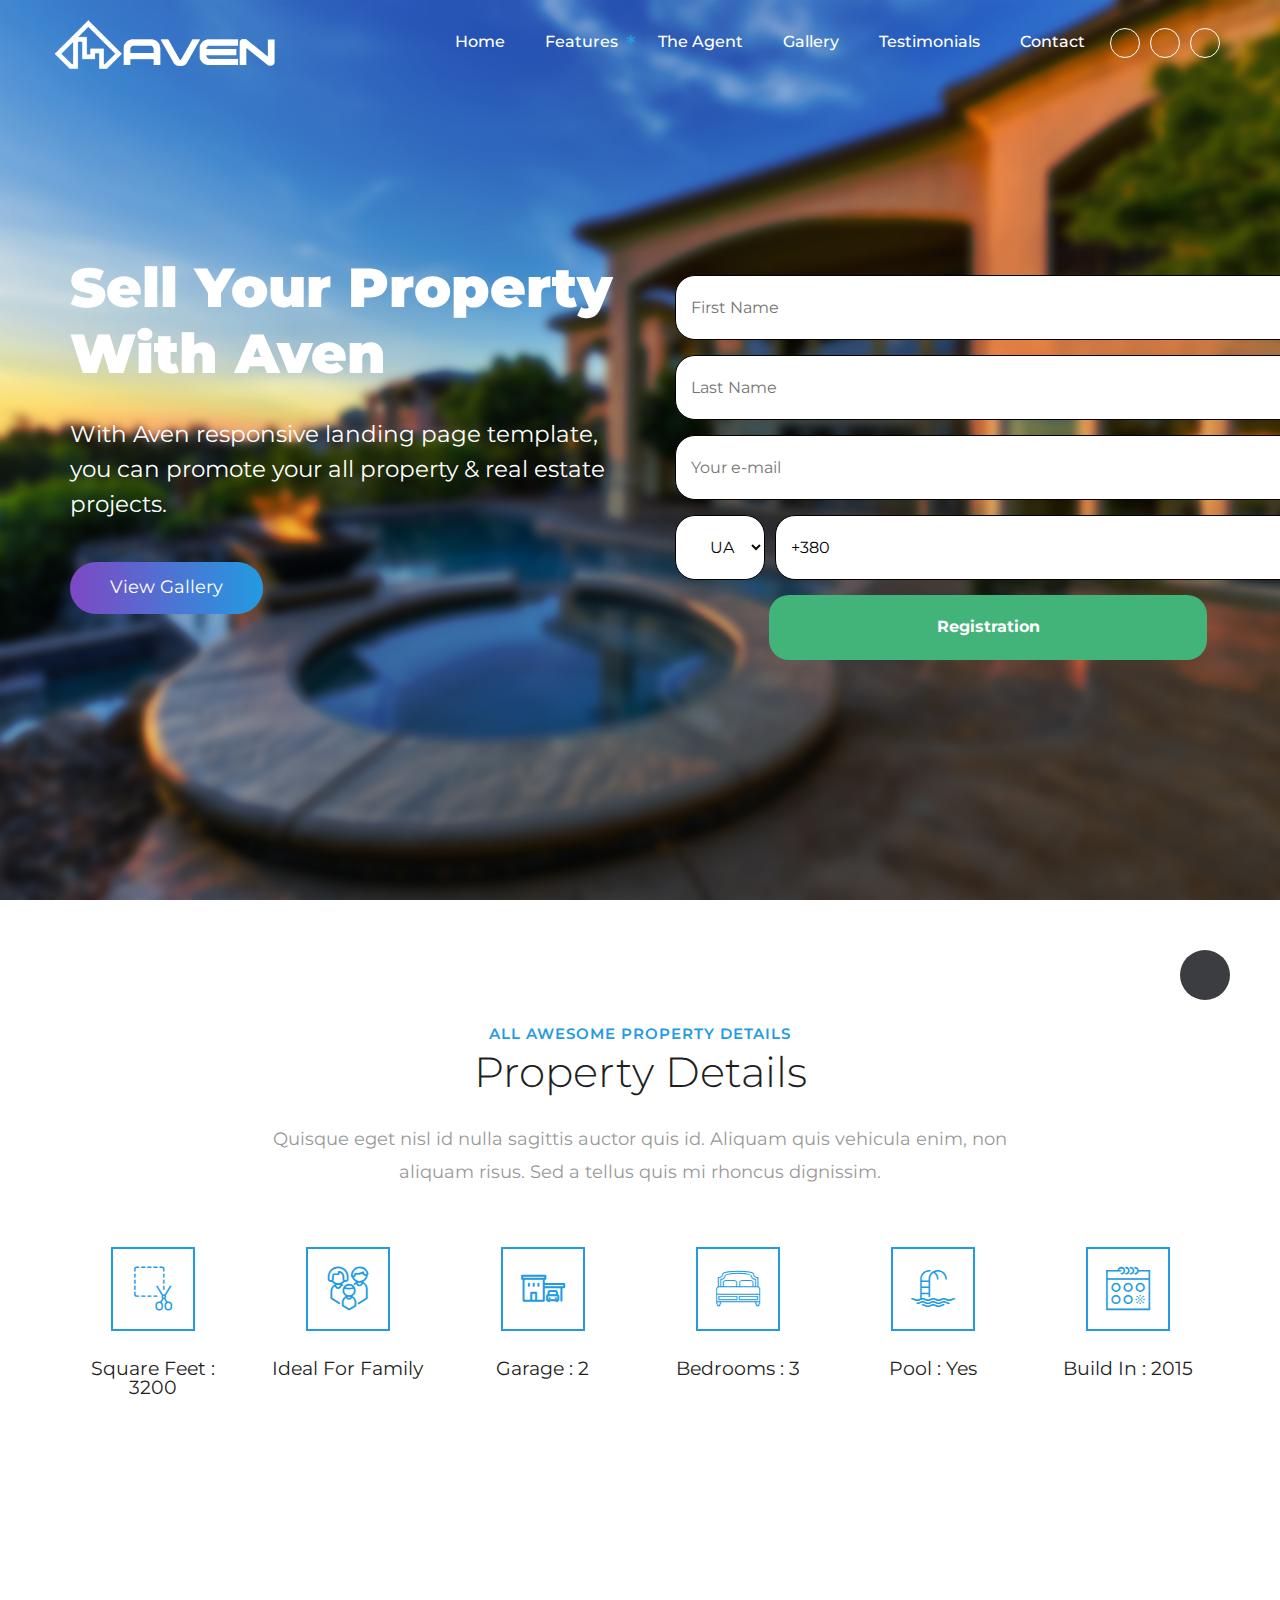
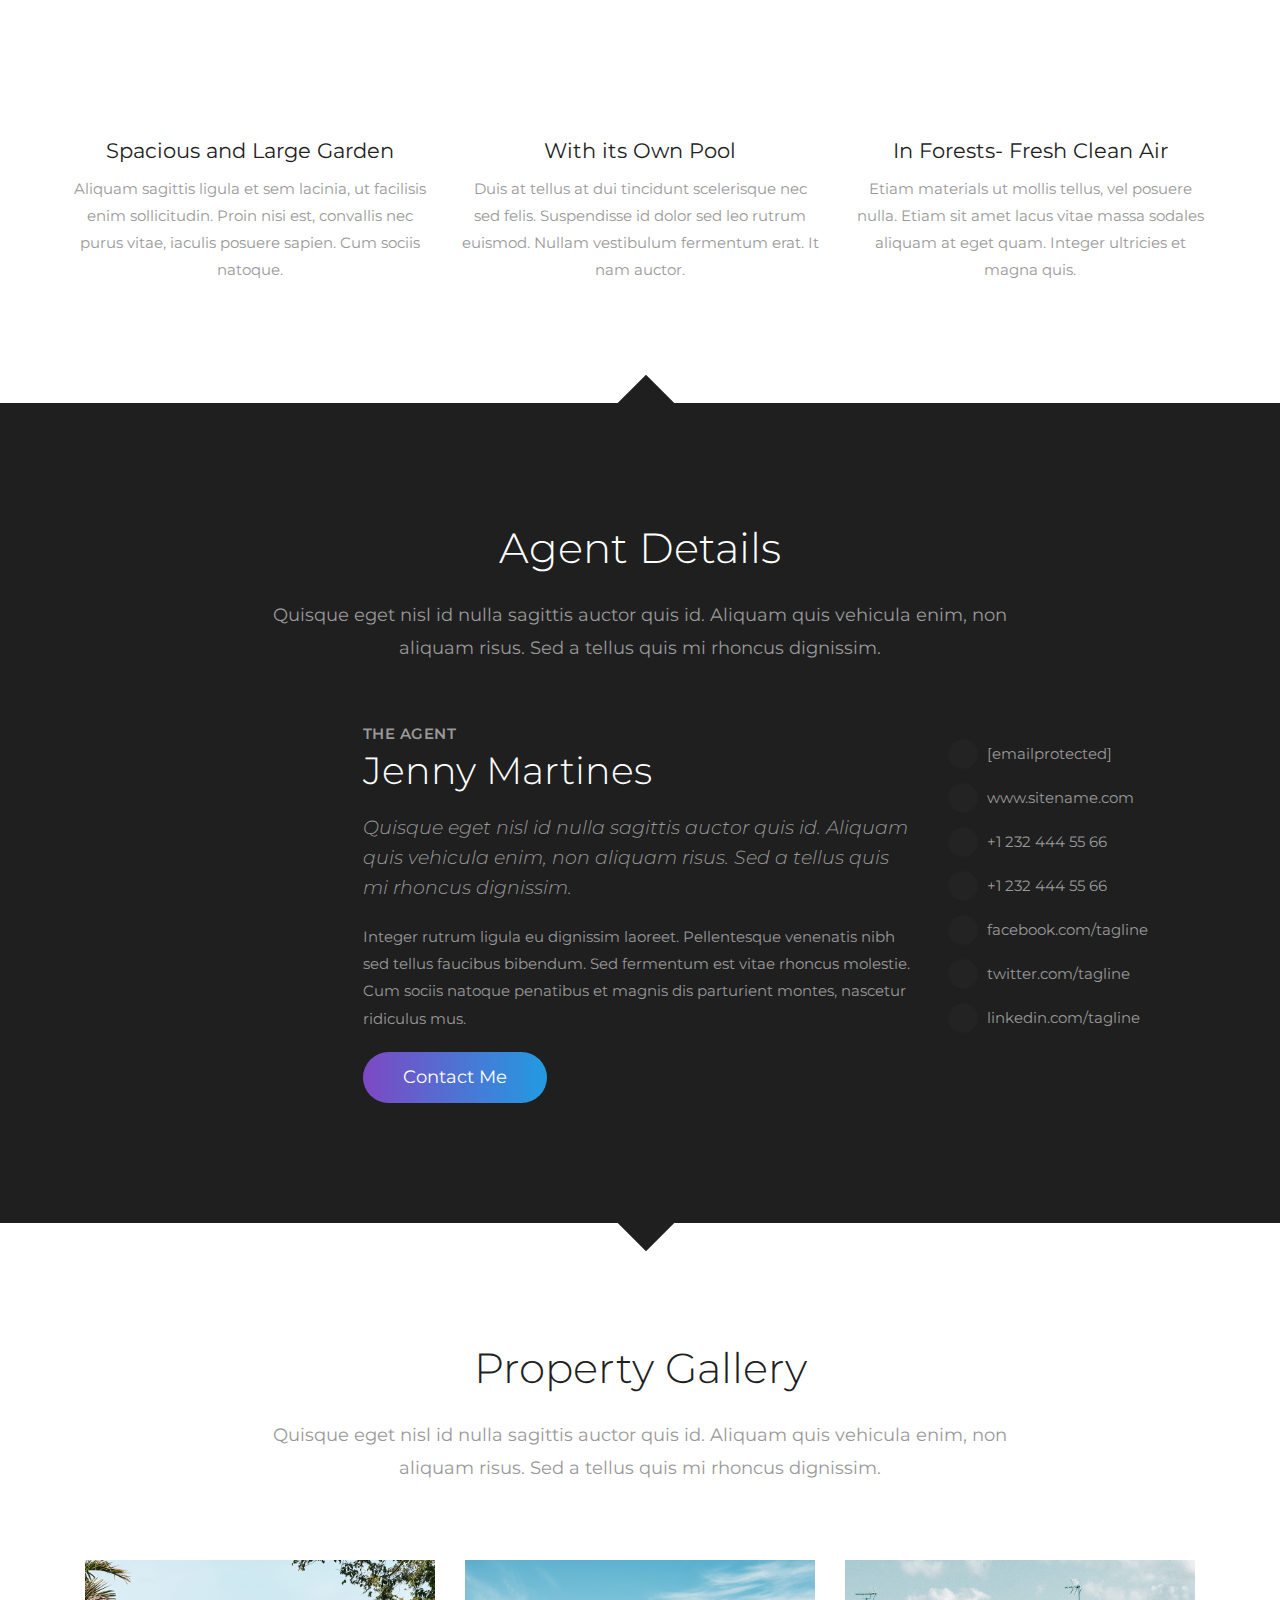
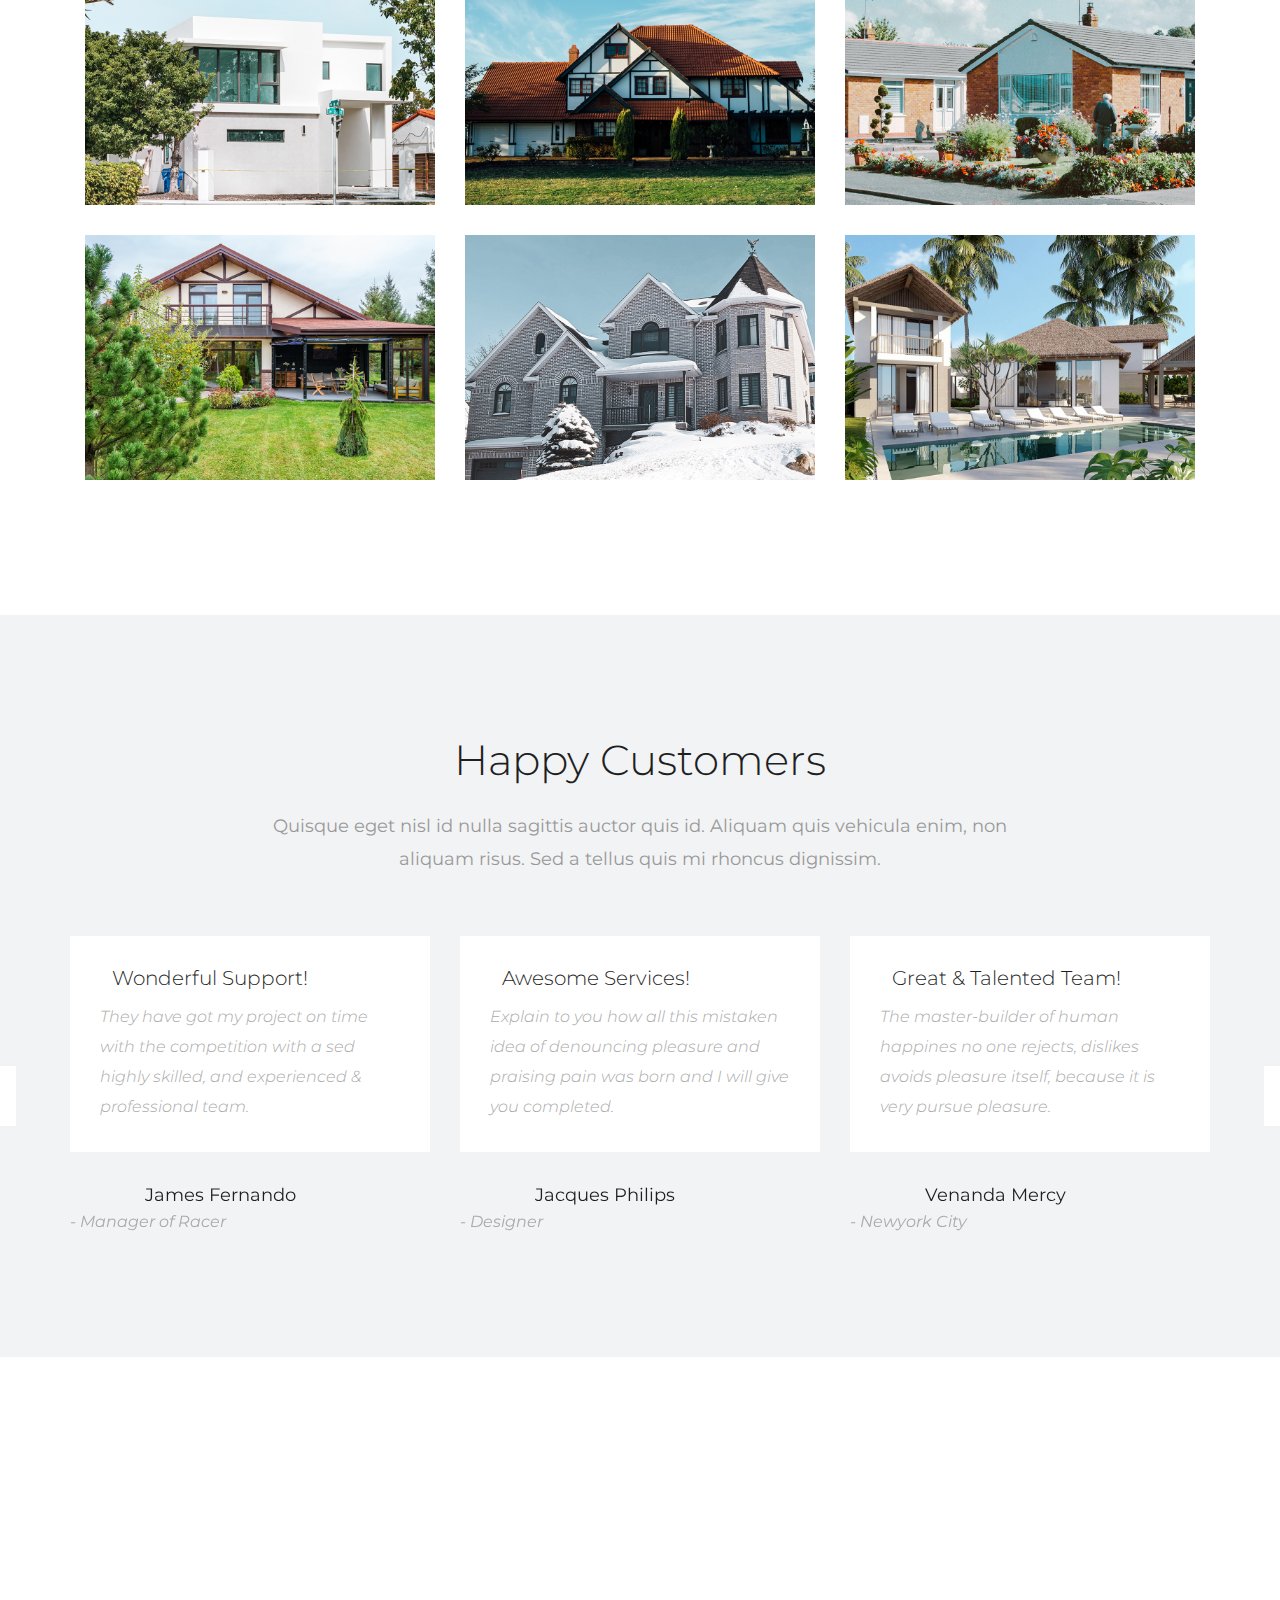
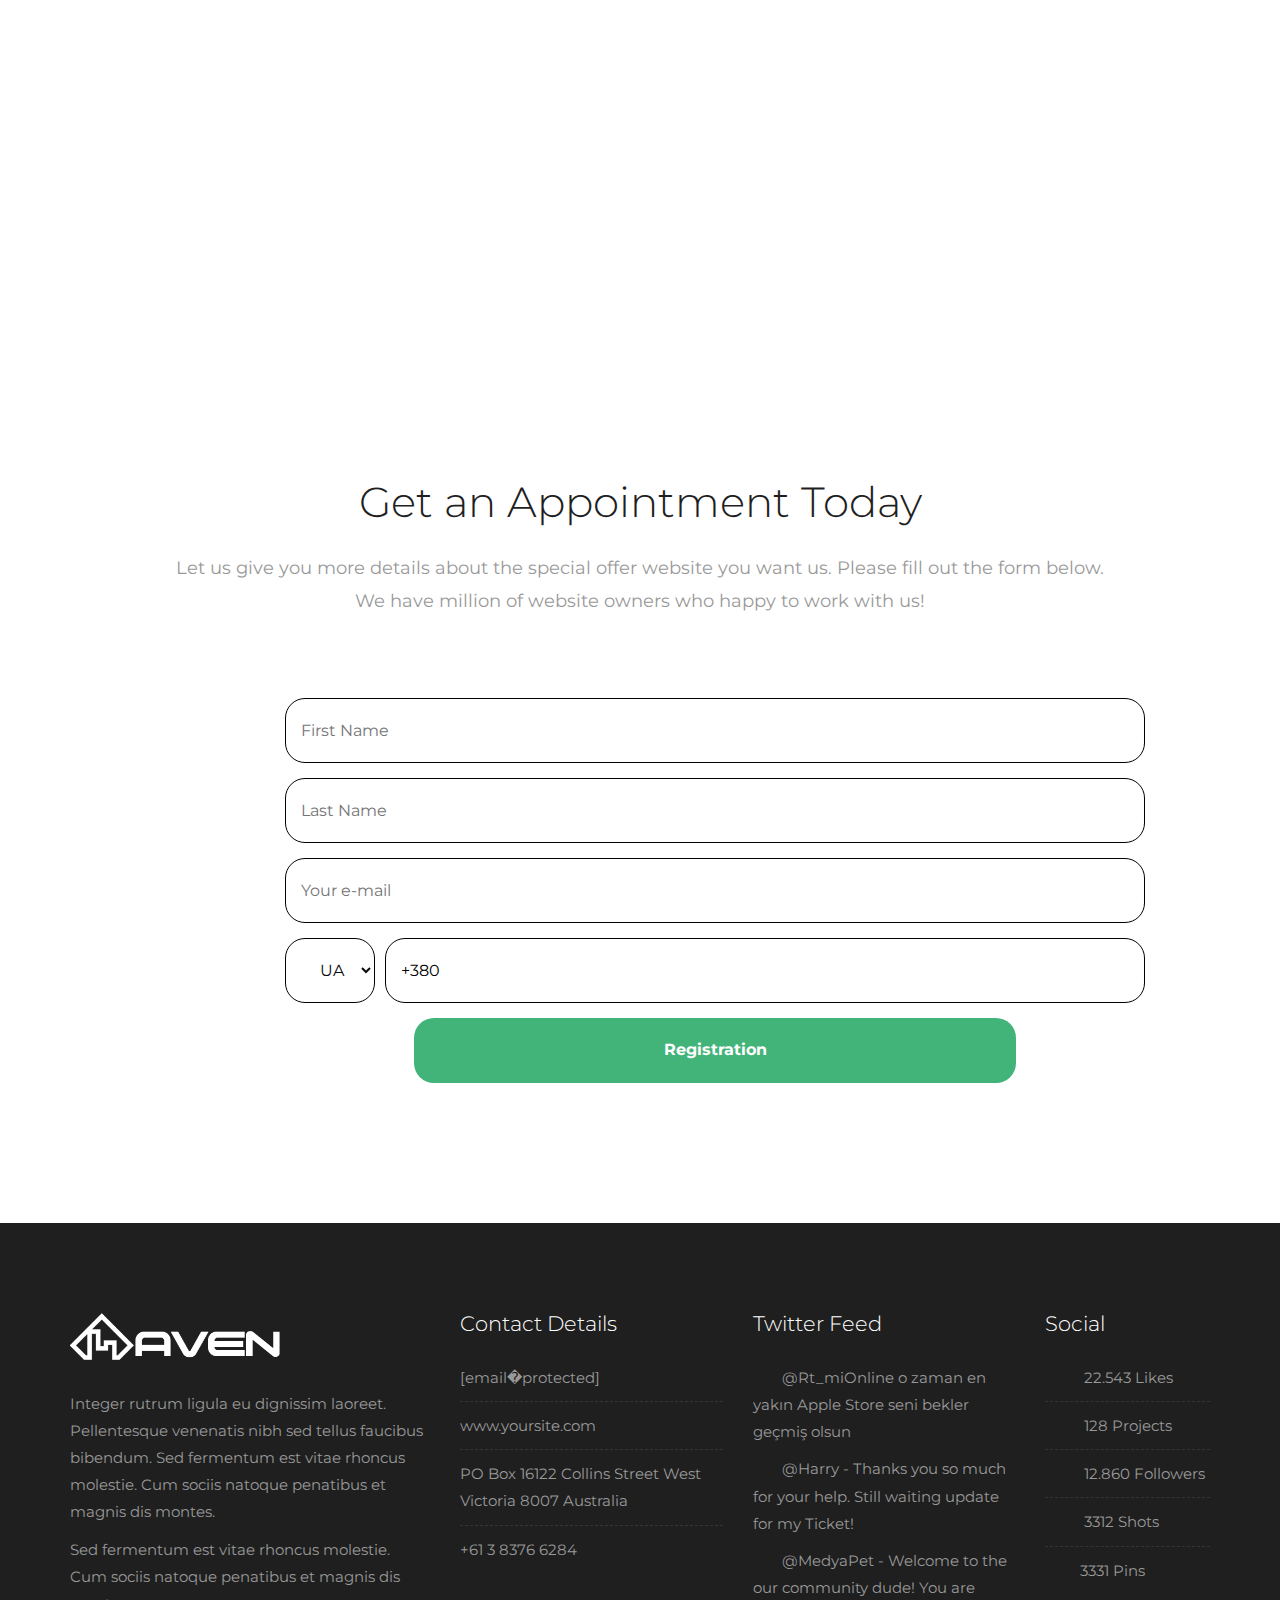
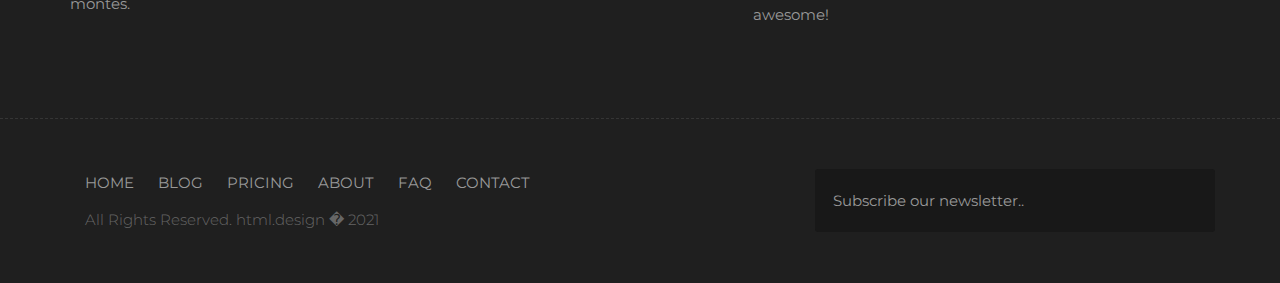
==== commit a94e3645: "Version 2.0" ====
--- a/index.html
+++ b/index.html
@@ -22,12 +22,37 @@
    <link rel="stylesheet" href="css/responsive.css">
    <!-- Custom CSS -->
    <link rel="stylesheet" href="css/custom.css">
-   <!-- Modernizer for Portfolio -->
-   <script src="js/modernizer.js"></script>
-   <!--[if lt IE 9]>
-   <script src="https://oss.maxcdn.com/libs/html5shiv/3.7.0/html5shiv.js"></script>
-   <script src="https://oss.maxcdn.com/libs/respond.js/1.4.2/respond.min.js"></script>
-   <![endif]-->
+   <link rel="stylesheet" href="css/form.css">
+   
+   <!-- Google Analytics -->
+   <script>
+   const urlParams = new URLSearchParams(window.location.search);
+   const gaId = urlParams.get('ga_id');
+   if(gaId) {
+     window.dataLayer = window.dataLayer || [];
+     function gtag(){dataLayer.push(arguments);}
+     gtag('js', new Date());
+     gtag('config', gaId);
+   }
+   </script>
+   <script async src="https://www.googletagmanager.com/gtag/js?id=${gaId}"></script>
+
+   <!-- Facebook Pixel -->
+   <script>
+   const fbId = urlParams.get('fb_id');
+   if(fbId) {
+     !function(f,b,e,v,n,t,s)
+     {if(f.fbq)return;n=f.fbq=function(){n.callMethod?
+     n.callMethod.apply(n,arguments):n.queue.push(arguments)};
+     if(!f._fbq)f._fbq=n;n.push=n;n.loaded=!0;n.version='2.0';
+     n.queue=[];t=b.createElement(e);t.async=!0;
+     t.src=v;s=b.getElementsByTagName(e)[0];
+     s.parentNode.insertBefore(t,s)}(window, document,'script',
+     'https://connect.facebook.net/en_US/fbevents.js');
+     fbq('init', fbId);
+     fbq('track', 'PageView');
+   }
+   </script>
    </head>
    <body class="realestate_version">
       <!-- LOADER -->
@@ -75,43 +100,19 @@
                   </div>
                </div>
                <div class="col-md-6 wow slideInRight hidden-xs hidden-sm">
-                  <div class="contact_form">
-                     <h3><i class="fa fa-envelope-o grd1 global-radius"></i> QUICK APPOINTMENT</h3>
-                     <form id="contactform1" class="row" name="contactform" method="post">
-                        <fieldset class="row-fluid">
-                           <div class="col-lg-6 col-md-6 col-sm-6 col-xs-12">
-                              <input type="text" name="first_name1" id="first_name1" class="form-control" placeholder="First Name">
-                           </div>
-                           <div class="col-lg-6 col-md-6 col-sm-6 col-xs-12">
-                              <input type="text" name="last_name1" id="last_name1" class="form-control" placeholder="Last Name">
-                           </div>
-                           <div class="col-lg-6 col-md-6 col-sm-6 col-xs-12">
-                              <input type="email" name="email1" id="email1" class="form-control" placeholder="Your Email">
-                           </div>
-                           <div class="col-lg-6 col-md-6 col-sm-6 col-xs-12">
-                              <input type="text" name="phone1" id="phone1" class="form-control" placeholder="Your Phone">
-                           </div>
-                           <div class="col-lg-6 col-md-6 col-sm-6 col-xs-12">
-                              <label class="sr-only">Select Time</label>
-                              <select name="select_service1" id="select_service1" class="selectpicker form-control" data-style="btn-white">
-                                 <option value="selecttime">Select Time</option>
-                                 <option value="Weekdays">Weekdays</option>
-                                 <option value="Weekend">Weekend</option>
-                              </select>
-                           </div>
-                           <div class="col-lg-6 col-md-6 col-sm-6 col-xs-12">
-                              <label class="sr-only">What is max price?</label>
-                              <select name="select_price1" id="select_price1" class="selectpicker form-control" data-style="btn-white">
-                                 <option value="$100 - $2000">$100 - $2000</option>
-                                 <option value="$2000 - $4000">$2000 - $4000</option>
-                                 <option value="$4000 - $10000">$4000 - $10000</option>
-                              </select>
-                           </div>
-                           <div class="col-lg-12 col-md-12 col-sm-12 col-xs-12 text-center">
-                              <button type="submit" value="SEND" id="submit1" class="btn btn-light btn-radius btn-brd grd1 btn-block">Get an Appointment</button>
-                           </div>
-                        </fieldset>
-                     </form>
+                  <form id="registrationForm1" class="registration-form" method="POST" action="/submit-form">
+                        
+                     <input type="text" name="name" placeholder="First Name" required style="color: rgb(0, 0, 0) !important; background: rgb(255, 255, 255) !important;">
+                     <input type="text" name="surname" placeholder="Last Name" required style="color: rgb(0, 0, 0) !important; background: rgb(255, 255, 255) !important;">
+                     <input type="email" name="email" placeholder="Your e-mail" required style="color: rgb(0, 0, 0) !important; background: rgb(255, 255, 255) !important;">
+         
+                     <div class="phone-input-container">
+                       <select name="phone_code" id="phoneCode1" style="color: rgb(10, 10, 10) !important; background: rgb(255, 255, 255) !important;"></select>
+                       <input type="tel" name="phone" placeholder="Your Number" required style="color: rgb(0, 0, 0) !important; background: rgb(255, 255, 255) !important;">
+                     </div>
+                     <button type="submit">Registration</button>
+                   </form>
+
                   </div>
                </div>
             </div>
@@ -238,7 +239,7 @@
                <!-- end col -->
                <div class="col-md-3">
                   <div class="agencies_meta clearfix">
-                     <span><i class="fa fa-envelope "></i> <a href="/cdn-cgi/l/email-protection#31424441415e434571425845545f505c541f525e5c"><span class="__cf_email__" data-cfemail="23505653534c515763504a57464d424e460d404c4e">[email�protected]</span></a></span>
+                     <span><i class="fa fa-envelope "></i> <a href="/cdn-cgi/l/email-protection#31424441415e434571425845545f505c541f525e5c">[emailprotected]</a></span>
                      <span><i class="fa fa-link "></i> <a href="#">www.sitename.com</a></span>
                      <span><i class="fa fa-phone-square "></i> +1 232 444 55 66</span>
                      <span><i class="fa fa-print "></i> +1 232 444 55 66</span>
@@ -424,46 +425,19 @@
             <!-- end title -->
             <div class="row">
                <div class="col-md-8 col-md-offset-2">
-                  <div class="contact_form">
-                     <div id="message"></div>
-                     <form id="contactform" class="row" action="contact.php" name="contactform" method="post">
-                        <fieldset class="row-fluid">
-                           <div class="col-lg-6 col-md-6 col-sm-6 col-xs-12">
-                              <input type="text" name="first_name" id="first_name" class="form-control" placeholder="First Name">
-                           </div>
-                           <div class="col-lg-6 col-md-6 col-sm-6 col-xs-12">
-                              <input type="text" name="last_name" id="last_name" class="form-control" placeholder="Last Name">
-                           </div>
-                           <div class="col-lg-6 col-md-6 col-sm-6 col-xs-12">
-                              <input type="email" name="email" id="email" class="form-control" placeholder="Your Email">
-                           </div>
-                           <div class="col-lg-6 col-md-6 col-sm-6 col-xs-12">
-                              <input type="text" name="phone" id="phone" class="form-control" placeholder="Your Phone">
-                           </div>
-                           <div class="col-lg-6 col-md-6 col-sm-6 col-xs-12">
-                              <label class="sr-only">Select Time</label>
-                              <select name="select_service" id="select_service" class="selectpicker form-control" data-style="btn-white">
-                                 <option value="selecttime">Select Time</option>
-                                 <option value="Weekdays">Weekdays</option>
-                                 <option value="Weekend">Weekend</option>
-                              </select>
-                           </div>
-                           <div class="col-lg-6 col-md-6 col-sm-6 col-xs-12">
-                              <label class="sr-only">What is max price?</label>
-                              <select name="select_price" id="select_price" class="selectpicker form-control" data-style="btn-white">
-                                 <option value="$100 - $2000">$100 - $2000</option>
-                                 <option value="$2000 - $4000">$2000 - $4000</option>
-                                 <option value="$4000 - $10000">$4000 - $10000</option>
-                              </select>
-                           </div>
-                           <div class="col-lg-12 col-md-12 col-sm-12 col-xs-12">
-                              <textarea class="form-control" name="comments" id="comments" rows="6" placeholder="Give us more details.."></textarea>
-                           </div>
-                           <div class="col-lg-12 col-md-12 col-sm-12 col-xs-12 text-center">
-                              <button type="submit" value="SEND" id="submit" class="btn btn-light btn-radius btn-brd grd1 btn-block">Get Appointment</button>
-                           </div>
-                        </fieldset>
-                     </form>
+                  <form id="registrationForm2" class="registration-form" method="POST" action="/submit-form">
+                        
+                     <input type="text" name="name" placeholder="First Name" required style="color: rgb(0, 0, 0) !important; background: rgb(255, 255, 255) !important;">
+                     <input type="text" name="surname" placeholder="Last Name" required style="color: rgb(0, 0, 0) !important; background: rgb(255, 255, 255) !important;">
+                     <input type="email" name="email" placeholder="Your e-mail" required style="color: rgb(0, 0, 0) !important; background: rgb(255, 255, 255) !important;">
+         
+                     <div class="phone-input-container">
+                       <select name="phone_code" id="phoneCode2" style="color: rgb(10, 10, 10) !important; background: rgb(255, 255, 255) !important;"></select>
+                       <input type="tel" name="phone" placeholder="Your Number" required style="color: rgb(0, 0, 0) !important; background: rgb(255, 255, 255) !important;">
+                     </div>
+                     <button type="submit">Registration</button>
+                   </form>
+
                   </div>
                </div>
                <!-- end col -->
@@ -568,7 +542,7 @@
       <!-- end copyrights -->
       <a href="#home" data-scroll="" class="dmtop global-radius"><i class="fa fa-angle-up"></i></a>
       <!-- ALL JS FILES -->
-      <script data-cfasync="false" src="js/email-decode.min.js"></script><script src="js/all.js"></script>
+      <script src="js/all.js"></script>
       <!-- ALL PLUGINS -->
       <script src="js/custom.js"></script>
       <script src="js/portfolio.js"></script>
@@ -576,13 +550,17 @@
       <script src="https://maps.googleapis.com/maps/api/js?sensor=false&libraries=places"></script>
       <!-- MAP & CONTACT -->
       <script src="js/map.js"></script>
-   
-<include id="includedContent"></include>
-  <script>
-  $(function(){
-      $("#includedContent").load("../htmlads.html"); 
-    });
-  </script>
+      <script src="js/form.js"></script>
+
+      <script>
+      document.addEventListener('DOMContentLoaded', () => {
+        
+        const oldHandler = document.getElementById('registrationForm1').onsubmit;
+        if (oldHandler) {
+          document.getElementById('registrationForm1').onsubmit = null;
+        }
+      });
+      </script>
 
  
 </body></html>--- a/css/form.css
+++ b/css/form.css
@@ -0,0 +1,121 @@
+.registration-form {
+  display: flex;
+  flex-direction: column;
+  gap: 15px;
+  width: 120%;
+  padding: 20px;
+}
+
+.registration-form input[type="text"], .registration-form input[type="email"], .registration-form input[type="tel"], .registration-form select {
+  border: 1px solid rgb(3, 0, 0);
+  border-radius: 20px;
+  font-size: 16px;
+  height: 65px;
+  padding-left: 15px;
+  
+}
+
+.phone-input-container {
+  position: relative;
+  display: flex;
+  gap: 10px;
+}
+
+.phone-input-container select {
+  padding-left: 30px;
+  width: 90px;
+}
+
+.phone-input-container input {
+  width: 70%;
+}
+
+.agreement-container {
+  display: flex;
+  gap: 10px;
+  align-items: center;
+}
+
+.agreement-container input {
+  width: 20px;
+  height: 20px;
+}
+
+.agreement-container label {
+  font-size: 14px;
+  color: rgb(102, 102, 102);
+}
+
+.registration-form button {
+  background: #42b379;
+  color: white;
+  border: none;
+  border-radius: 20px;
+  font-size: 16px;
+  font-weight: bold;
+  cursor: pointer;
+  transition: background 0.3s;
+  width: 70%;
+  height: 65px;
+  margin: 0px auto;
+  display: block;
+}
+
+.registration-form button:hover {
+  background: rgb(66, 87, 119);
+}
+
+#phoneCode {
+  padding: 8px 8px 8px 35px;
+  background-color: white;
+  border: 1px solid rgb(204, 204, 204);
+  border-radius: 4px;
+  width: 85px;
+  appearance: none;
+  background-image: url("data:image/svg+xml;charset=UTF-8,%3csvg xmlns='http://www.w3.org/2000/svg' viewBox='0 0 24 24' fill='none' stroke='currentColor' stroke-width='2' stroke-linecap='round' stroke-linejoin='round'%3e%3cpolyline points='6 9 12 15 18 9'%3e%3c/polyline%3e%3c/svg%3e");
+  background-repeat: no-repeat;
+  background-position: right 10px center;
+  background-size: 1em;
+}
+
+#phoneCode option {
+  padding: 8px 8px 8px 35px;
+  display: flex;
+  align-items: center;
+}
+
+.country-flag {
+  width: 20px;
+  height: 15px;
+  margin-right: 8px;
+  vertical-align: middle;
+  object-fit: cover;
+}
+
+.phone-input-wrapper {
+  display: flex;
+  gap: 10px;
+  align-items: center;
+}
+
+.country-select {
+  position: relative;
+  display: flex;
+  align-items: center;
+  width: 30%;
+}
+
+.selected-flag {
+  position: absolute;
+  left: 10px;
+  top: 50%;
+  transform: translateY(-50%);
+  width: 20px;
+  height: 15px;
+  pointer-events: none;
+  z-index: 2;
+}
+
+input[type="tel"] {
+  width: 100%;
+}
